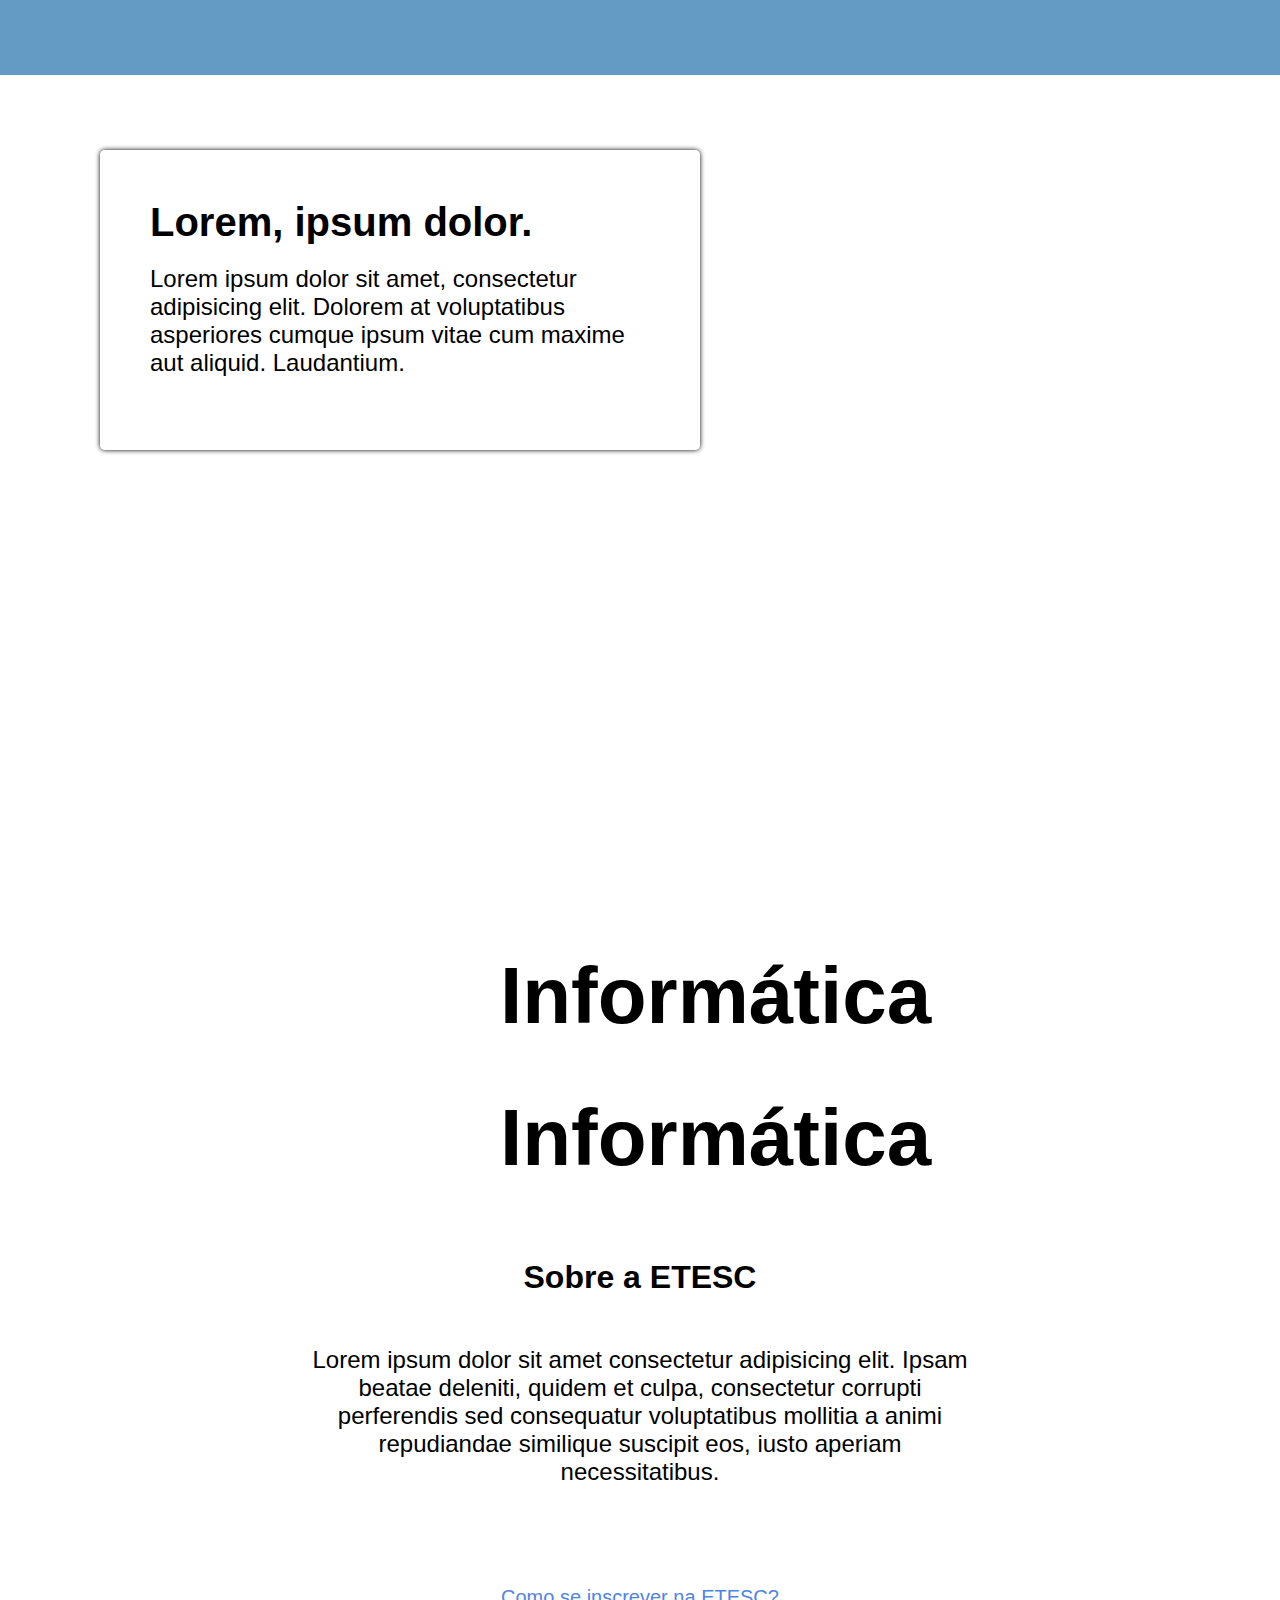
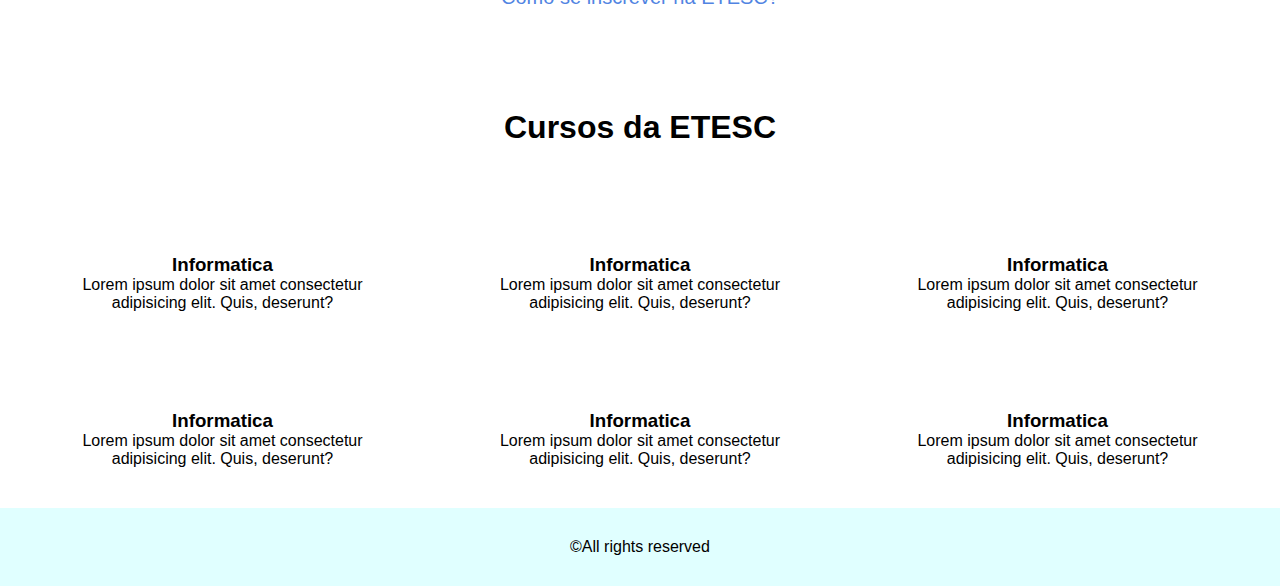
==== index.html @ 0cd261a2 "projeto iniciado" ====
<!DOCTYPE html>
<html lang="en">
<head>
    <meta charset="UTF-8">
    <meta http-equiv="X-UA-Compatible" content="IE=edge">
    <meta name="viewport" content="width=device-width, initial-scale=1.0">
    <title>Egressos da ETESC</title>

    <link rel="stylesheet" href="css/index.css">
    <script src="script/index.js" defer></script>
</head>
<body>

    <header class="header-class">

        <!-- <img src="img/pngFAETEC.png" alt=""> -->

    </header>

    <main>
        <div class="home-section-bg"></div>
        <section class="home-section">
            <div class="home-text">
                <h1>Lorem, ipsum dolor.</h1>
                <p>Lorem ipsum dolor sit amet, consectetur adipisicing elit. Dolorem at voluptatibus asperiores cumque ipsum vitae cum maxime aut aliquid. Laudantium.</p>
            </div>
        </section>
        
        <section class="ex-alunos-section">

            <div class="exalunos-card">
                <img src="https://icons-for-free.com/download-icon-user+icon-1320190636314922883_512.png" alt="">
                <h3>Informática</h3>
                <div>
                    <h3>Lorem ipsum dolor sit.</h3>
                    <p>Lorem ipsum dolor sit amet consectetur adipisicing elit. Quasi, nemo doloremque corrupti fuga eum suscipit.</p>
                </div>
            </div>

            <div class="exalunos-card">
                <img src="https://icons-for-free.com/download-icon-user+icon-1320190636314922883_512.png" alt="">
                <h3>Informática</h3>
                <div>
                    <h3>Lorem ipsum dolor sit.</h3>
                    <p>Lorem ipsum dolor sit amet consectetur adipisicing elit. Quasi, nemo doloremque corrupti fuga eum suscipit.</p>
                </div>
            </div>

        </section>

        <section class="descricao-section">
            <h2>Sobre a ETESC</h2>
            <p>Lorem ipsum dolor sit amet consectetur adipisicing elit. Ipsam beatae deleniti, quidem et culpa, consectetur corrupti perferendis sed consequatur voluptatibus mollitia a animi repudiandae similique suscipit eos, iusto aperiam necessitatibus.</p>

            <div>
                <a href="" class="descricao-links">Como se inscrever na ETESC?</a>
                <a href="" class="descricao-links"></a>
                <a href="" class="descricao-links"></a>
            </div>

        </section>
        
        <section class="cursos-section">
            <h2>Cursos da ETESC</h2>
            <div class="container">
                <div class="card">
                    <img src="https://cdn-icons-png.flaticon.com/512/1006/1006771.png" alt="">
                    <h3>Informatica</h3>
                    <p>Lorem ipsum dolor sit amet consectetur adipisicing elit. Quis, deserunt?</p>
                </div>
                <div class="card">
                    <img src="https://cdn-icons-png.flaticon.com/512/1006/1006771.png" alt="">
                    <h3>Informatica</h3>
                    <p>Lorem ipsum dolor sit amet consectetur adipisicing elit. Quis, deserunt?</p>
                </div>
                <div class="card">
                    <img src="https://cdn-icons-png.flaticon.com/512/1006/1006771.png" alt="">
                    <h3>Informatica</h3>
                    <p>Lorem ipsum dolor sit amet consectetur adipisicing elit. Quis, deserunt?</p>
                </div>
                <div class="card">
                    <img src="https://cdn-icons-png.flaticon.com/512/1006/1006771.png" alt="">
                    <h3>Informatica</h3>
                    <p>Lorem ipsum dolor sit amet consectetur adipisicing elit. Quis, deserunt?</p>
                </div>
                <div class="card">
                    <img src="https://cdn-icons-png.flaticon.com/512/1006/1006771.png" alt="">
                    <h3>Informatica</h3>
                    <p>Lorem ipsum dolor sit amet consectetur adipisicing elit. Quis, deserunt?</p>
                </div>
                <div class="card">
                    <img src="https://cdn-icons-png.flaticon.com/512/1006/1006771.png" alt="">
                    <h3>Informatica</h3>
                    <p>Lorem ipsum dolor sit amet consectetur adipisicing elit. Quis, deserunt?</p>
                </div>
            </div>    
        </section>

    </main>

    <footer class="footer-class">
        <p>&copy;All rights reserved</p>
    </footer>

    
</body>
</html>
---- css/index.css ----
/* ===========
 Global styles
 =============*/

* {
    margin: 0;
    padding: 0;
    box-sizing: border-box;
    font-family: sans-serif;
}

::after,
::before {
    box-sizing: border-box;
}


/* ===========
 header styles
 =============*/

.header-class {
    position: absolute;
    top: 0;
    left: 0;
    width: 100%;
    min-height: 75px;
    backdrop-filter: blur(5px);
    background: #186ba7ad;
    text-align: center;
    z-index: 1;
}

.header-class img {
    width: 250px;
    margin: 5px 0;
}

/* ===========
 Home section styles
 =============*/

 .home-section {
    width: 100%;
    height: 100vh;
    /* background: #444; */
    position: relative;
}
.home-section-bg {
    width: 100%;
    height: 100vh;
    /* background: #444; */

    background-image: url(https://images.pexels.com/photos/7944124/pexels-photo-7944124.jpeg?auto=compress&cs=tinysrgb&w=1260&h=750&dpr=1);

    background-repeat: no-repeat;
    background-position: center;
    background-size: cover;

    filter: blur(10px);
    position: absolute;

}

.home-text {
    /* display: none; */
    background: rgba(255, 255, 255, 0.801);
    position: absolute;
    top: 150px;
    left: 100px;   

    padding: 50px;

    border-radius: 5px;
    height: 300px;
    max-width: 600px;

    box-shadow: 0 0 5px black;
    z-index: 2;

}
.home-text h1 {
    font-size: 2.5em;
    margin-bottom: 20px;
}
.home-text p {
    font-size: 1.5em;
}



/* ===========
 EX alunos styles
 =============*/

 .ex-alunos-section {
    width: 100%;
    background: #fff;
}

.exalunos-card {
    margin: 50px 200px;
    display: flex;
    align-items: center;
}
.exalunos-card > img {
    width: 200px;
}
.exalunos-card > h3 {
    font-size: 5em;
    margin-left: 100px;
}   

.exalunos-card > div {
    display:none;
}

.exalunos-card:hover > h3 {
    display: none;
}
.exalunos-card:hover > div {
    display: block;
}


/* ===========
 descricao styles
 =============*/

.descricao-section {
    width: 100%;
    /* height: 100vh; */
    /* background: ; */
    text-align: center;
}

.descricao-section > h2 {
    margin: 75px 0 50px 0;
    font-size: 2em;
}
.descricao-section > p {
    font-size: 1.5em;
    margin: 0 300px;
}

.descricao-section div {
    margin-top: 100px;
}
.descricao-section div a {
    font-size: 20px;
    
    text-decoration: none;
    color: rgb(81, 132, 226);
}


/* ===========
 Cursos styles
 =============*/


/* .cursos-section {
    background: #87f1ff8a;
} */
.cursos-section > h2 {
    text-align: center;
    margin: 50px 0 0 0;
    padding: 50px 0;
    font-size: 2em;
}

.container {
    display: flex;
    justify-content: space-evenly;
    align-items: center;
    text-align: center;

    flex-wrap: wrap;

}

.container img {
    width: 150px;
}

.card {
    margin: 20px;
    padding: 20px;
    /* background: rgba(17, 17, 17, 0.103); */
    width: 350px;

    border-radius: 10px;

    transition: box-shadow 300ms ease;
}

.card:hover {
    box-shadow: 0 0 10px black;
}

/* ===========
 Footer styles
 =============*/

 .footer-class {
     background: lightcyan;
 }

 .footer-class p {
     text-align: center;
     padding: 30px 0;
 }
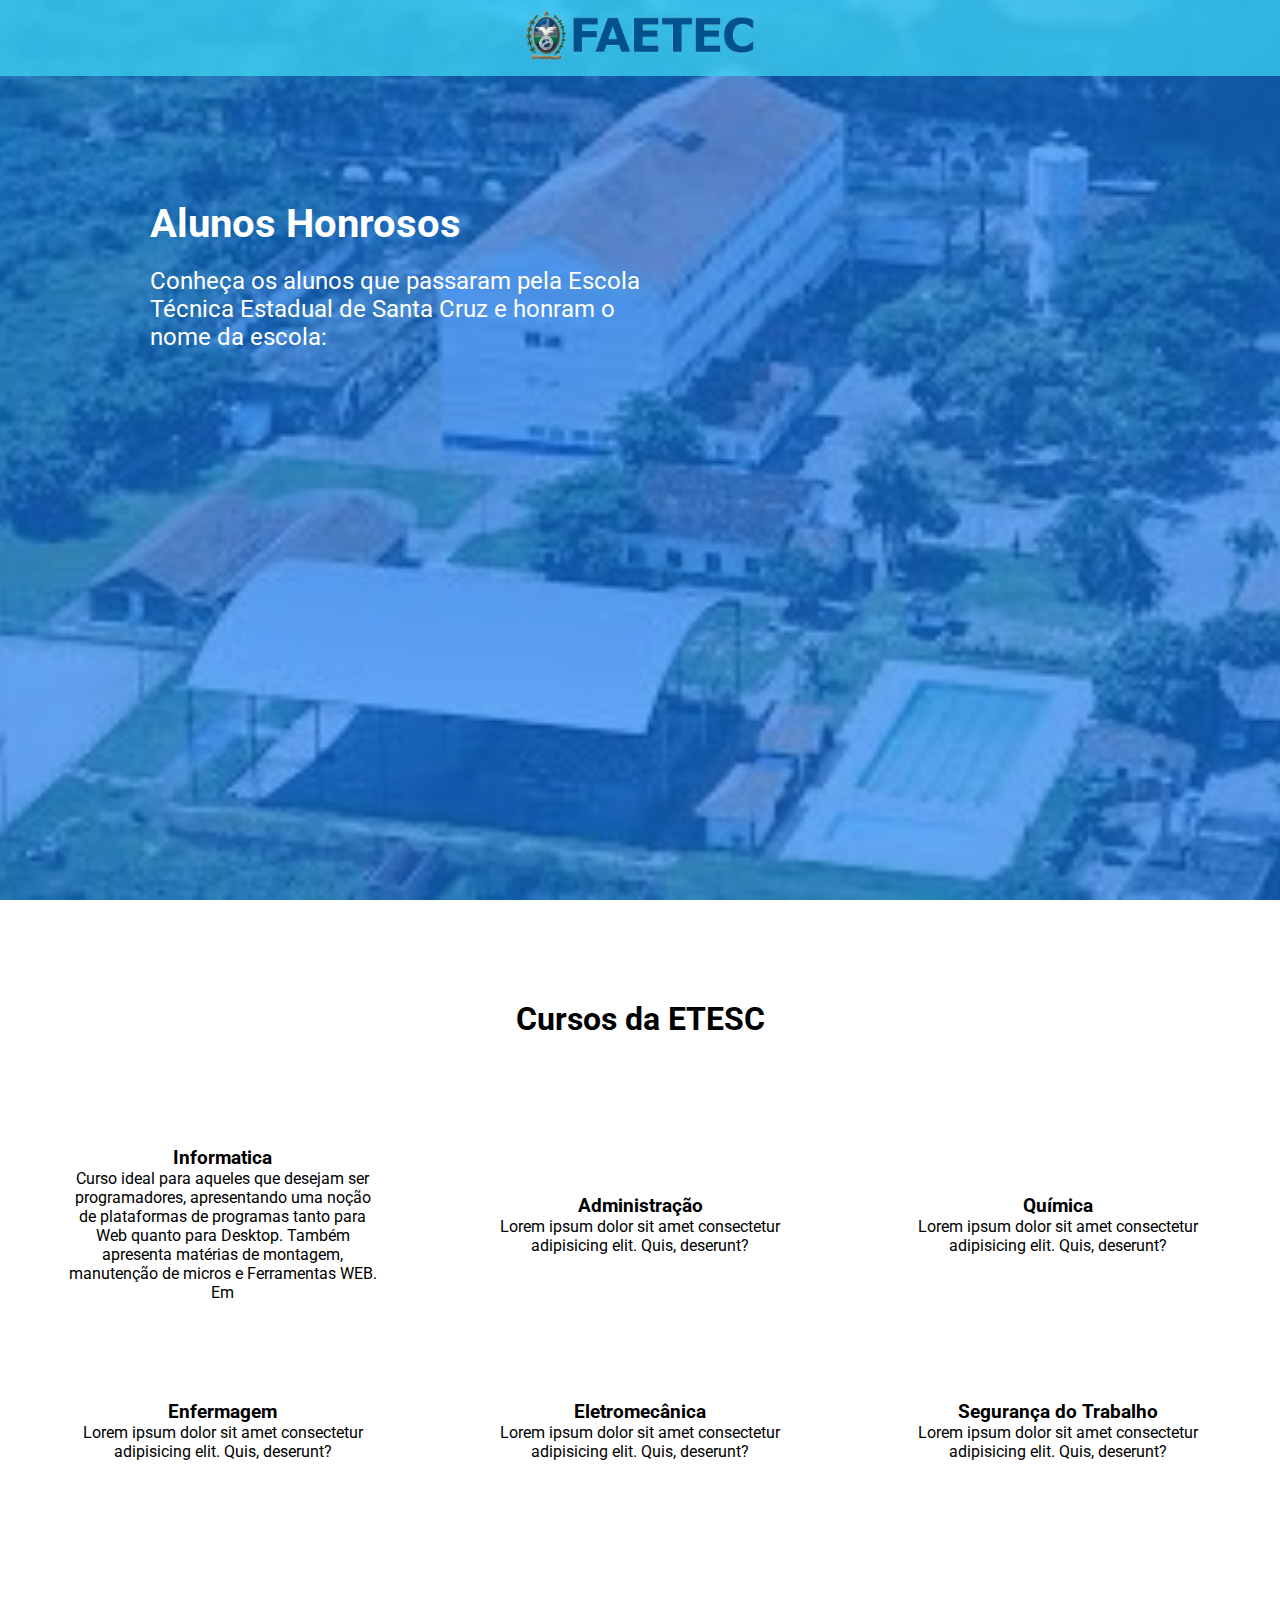
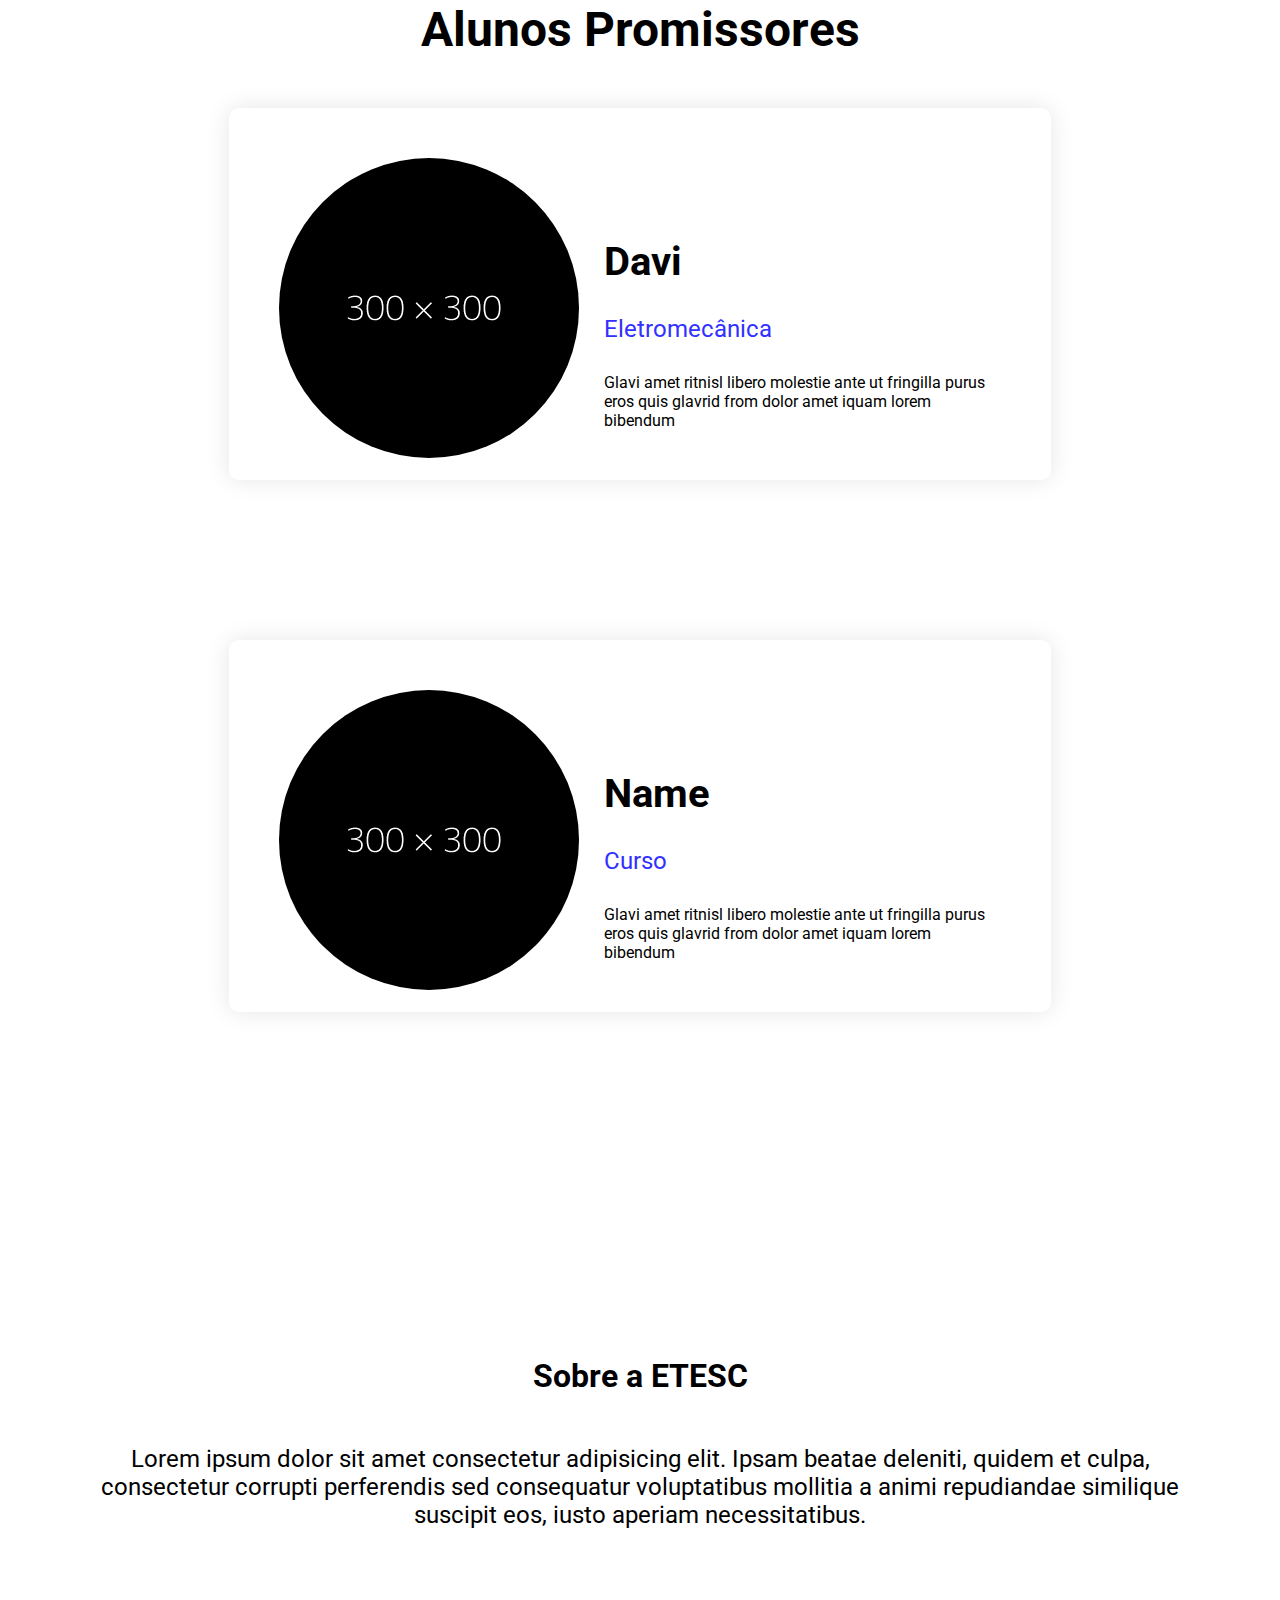
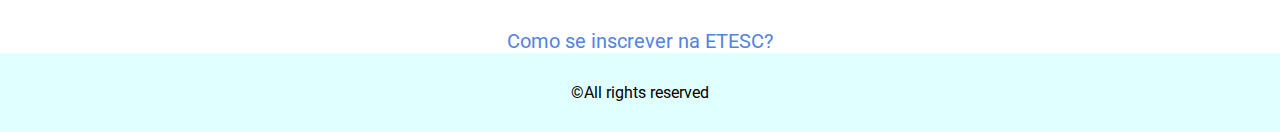
==== commit c6b7660b: "v0.1.0" ====
--- a/index.html
+++ b/index.html
@@ -8,42 +8,91 @@
 
     <link rel="stylesheet" href="css/index.css">
     <script src="script/index.js" defer></script>
+
+    <!-- Google Fonts -->
+    <link rel="preconnect" href="https://fonts.googleapis.com">
+    <link rel="preconnect" href="https://fonts.gstatic.com" crossorigin>
+    <link href="https://fonts.googleapis.com/css2?family=Roboto:ital,wght@0,400;0,700;1,500&display=swap" rel="stylesheet">
 </head>
 <body>
 
     <header class="header-class">
 
-        <!-- <img src="img/pngFAETEC.png" alt=""> -->
+        <img src="img/pngFAETEC.png" alt="">
 
     </header>
 
     <main>
+
         <div class="home-section-bg"></div>
         <section class="home-section">
             <div class="home-text">
-                <h1>Lorem, ipsum dolor.</h1>
-                <p>Lorem ipsum dolor sit amet, consectetur adipisicing elit. Dolorem at voluptatibus asperiores cumque ipsum vitae cum maxime aut aliquid. Laudantium.</p>
+                <h1>Alunos Honrosos</h1>
+                <p>Conheça os alunos que passaram pela Escola Técnica Estadual de Santa Cruz e honram o nome da escola:</p>
             </div>
+        </section>
+
+        <section class="cursos-section">
+            <h2>Cursos da ETESC</h2>
+            <div class="container">
+                <div class="card">
+                    <img src="https://cdn-icons-png.flaticon.com/512/1006/1006771.png" alt="">
+                    <h3>Informatica</h3>
+                    <p>Curso ideal para aqueles que desejam ser programadores, apresentando uma noção de plataformas de programas tanto para Web quanto para Desktop. Também apresenta matérias de montagem, manutenção de micros e Ferramentas WEB. Em </p>
+                </div>
+                <div class="card">
+                    <img src="https://cdn-icons-png.flaticon.com/512/1006/1006771.png" alt="">
+                    <h3>Administração</h3>
+                    <p>Lorem ipsum dolor sit amet consectetur adipisicing elit. Quis, deserunt?</p>
+                </div>
+                <div class="card">
+                    <img src="https://cdn-icons-png.flaticon.com/512/1006/1006771.png" alt="">
+                    <h3>Química</h3>
+                    <p>Lorem ipsum dolor sit amet consectetur adipisicing elit. Quis, deserunt?</p>
+                </div>
+                <div class="card">
+                    <img src="https://cdn-icons-png.flaticon.com/512/1006/1006771.png" alt="">
+                    <h3>Enfermagem</h3>
+                    <p>Lorem ipsum dolor sit amet consectetur adipisicing elit. Quis, deserunt?</p>
+                </div>
+                <div class="card">
+                    <img src="https://cdn-icons-png.flaticon.com/512/1006/1006771.png" alt="">
+                    <h3>Eletromecânica</h3>
+                    <p>Lorem ipsum dolor sit amet consectetur adipisicing elit. Quis, deserunt?</p>
+                </div>
+                <div class="card">
+                    <img src="https://cdn-icons-png.flaticon.com/512/1006/1006771.png" alt="">
+                    <h3>Segurança do Trabalho</h3>
+                    <p>Lorem ipsum dolor sit amet consectetur adipisicing elit. Quis, deserunt?</p>
+                </div>
+            </div>    
         </section>
         
         <section class="ex-alunos-section">
+            <h2>Alunos Promissores</h2>
 
-            <div class="exalunos-card">
-                <img src="https://icons-for-free.com/download-icon-user+icon-1320190636314922883_512.png" alt="">
-                <h3>Informática</h3>
-                <div>
-                    <h3>Lorem ipsum dolor sit.</h3>
-                    <p>Lorem ipsum dolor sit amet consectetur adipisicing elit. Quasi, nemo doloremque corrupti fuga eum suscipit.</p>
+            <div class="exalunos-grid">
+                
+                <div class="exalunos-flex">
+                    <div class="exalunos-card">
+                        <div class="img-div"></div>
+                    
+                        <h2>Davi</h2>
+                        <p class="curso-p">Eletromecânica</p>
+                        <p>Glavi amet ritnisl libero molestie ante ut fringilla purus eros quis glavrid from dolor amet iquam lorem bibendum</p>
+                    </div>
                 </div>
-            </div>
 
-            <div class="exalunos-card">
-                <img src="https://icons-for-free.com/download-icon-user+icon-1320190636314922883_512.png" alt="">
-                <h3>Informática</h3>
-                <div>
-                    <h3>Lorem ipsum dolor sit.</h3>
-                    <p>Lorem ipsum dolor sit amet consectetur adipisicing elit. Quasi, nemo doloremque corrupti fuga eum suscipit.</p>
+                <div class="exalunos-flex">
+                    <div class="exalunos-card">
+                        <div class="img-div"></div>
+                    
+                        <h2>Name</h2>
+                        <p class="curso-p">Curso</p>
+                        <p>Glavi amet ritnisl libero molestie ante ut fringilla purus eros quis glavrid from dolor amet iquam lorem bibendum</p>
+                    </div>
                 </div>
+
             </div>
 
         </section>
@@ -60,41 +109,7 @@
 
         </section>
         
-        <section class="cursos-section">
-            <h2>Cursos da ETESC</h2>
-            <div class="container">
-                <div class="card">
-                    <img src="https://cdn-icons-png.flaticon.com/512/1006/1006771.png" alt="">
-                    <h3>Informatica</h3>
-                    <p>Lorem ipsum dolor sit amet consectetur adipisicing elit. Quis, deserunt?</p>
-                </div>
-                <div class="card">
-                    <img src="https://cdn-icons-png.flaticon.com/512/1006/1006771.png" alt="">
-                    <h3>Informatica</h3>
-                    <p>Lorem ipsum dolor sit amet consectetur adipisicing elit. Quis, deserunt?</p>
-                </div>
-                <div class="card">
-                    <img src="https://cdn-icons-png.flaticon.com/512/1006/1006771.png" alt="">
-                    <h3>Informatica</h3>
-                    <p>Lorem ipsum dolor sit amet consectetur adipisicing elit. Quis, deserunt?</p>
-                </div>
-                <div class="card">
-                    <img src="https://cdn-icons-png.flaticon.com/512/1006/1006771.png" alt="">
-                    <h3>Informatica</h3>
-                    <p>Lorem ipsum dolor sit amet consectetur adipisicing elit. Quis, deserunt?</p>
-                </div>
-                <div class="card">
-                    <img src="https://cdn-icons-png.flaticon.com/512/1006/1006771.png" alt="">
-                    <h3>Informatica</h3>
-                    <p>Lorem ipsum dolor sit amet consectetur adipisicing elit. Quis, deserunt?</p>
-                </div>
-                <div class="card">
-                    <img src="https://cdn-icons-png.flaticon.com/512/1006/1006771.png" alt="">
-                    <h3>Informatica</h3>
-                    <p>Lorem ipsum dolor sit amet consectetur adipisicing elit. Quis, deserunt?</p>
-                </div>
-            </div>    
-        </section>
+        
 
     </main>
 
--- a/css/index.css
+++ b/css/index.css
@@ -8,7 +8,8 @@
     margin: 0;
     padding: 0;
     box-sizing: border-box;
-    font-family: sans-serif;
+    /*font-family: sans-serif;*/
+    font-family: 'Roboto', sans-serif;
 }
 
 ::after,
@@ -28,7 +29,7 @@
     width: 100%;
     min-height: 75px;
     backdrop-filter: blur(5px);
-    background: #186ba7ad;
+    background: #41e0FAad;
     text-align: center;
     z-index: 1;
 }
@@ -42,7 +43,7 @@
  Home section styles
  =============*/
 
- .home-section {
+.home-section {
     width: 100%;
     height: 100vh;
     /* background: #444; */
@@ -53,20 +54,20 @@
     height: 100vh;
     /* background: #444; */
 
-    background-image: url(https://images.pexels.com/photos/7944124/pexels-photo-7944124.jpeg?auto=compress&cs=tinysrgb&w=1260&h=750&dpr=1);
-
+    background: linear-gradient(#117af1a7, #117af1a7),  url([data-uri]);
     background-repeat: no-repeat;
     background-position: center;
     background-size: cover;
 
-    filter: blur(10px);
+    /*filter: blur(5px);*/
     position: absolute;
 
 }
 
 .home-text {
     /* display: none; */
-    background: rgba(255, 255, 255, 0.801);
+    /*background: rgba(255, 255, 255, 0.21);*/
+    color: #fff;
     position: absolute;
     top: 150px;
     left: 100px;   
@@ -74,15 +75,15 @@
     padding: 50px;
 
     border-radius: 5px;
-    height: 300px;
+    min-height: 300px;
     max-width: 600px;
 
-    box-shadow: 0 0 5px black;
+    /*box-shadow: 0 0 5px rgba(0, 0, 0, .2);*/
     z-index: 2;
 
 }
 .home-text h1 {
-    font-size: 2.5em;
+    font-size: clamp(1.5em, 5vw, 2.5em);
     margin-bottom: 20px;
 }
 .home-text p {
@@ -91,39 +92,91 @@
 
 
 
+
 /* ===========
  EX alunos styles
  =============*/
 
- .ex-alunos-section {
+
+.ex-alunos-section {
     width: 100%;
     background: #fff;
+    padding: 50px 75px;
+
+}
+
+.ex-alunos-section div {
+    /*display: block;*/
+}
+
+.ex-alunos-section > h2 {
+    text-align: center;
+
+}
+
+.ex-alunos-section > h2 {
+    margin: 50px 0;
+    font-size: clamp(2em, 5vw, 3em);
+}
+
+.exalunos-grid {
+    display: grid;
+    /*width: 822px;*/
+    max-width: 822px;
+    /*min-height: 1198px;*/
+    grid-template-columns: repeat(1, 100%);
+    grid-template-rows: repeat(3, auto);
+    grid-gap: 10px;
+    margin: 30px auto 60px;
+}
+
+
+.exalunos-flex {
+    display: flex;
+    position: relative;
+
 }
 
 .exalunos-card {
-    margin: 50px 200px;
-    display: flex;
-    align-items: center;
-}
-.exalunos-card > img {
-    width: 200px;
-}
-.exalunos-card > h3 {
-    font-size: 5em;
-    margin-left: 100px;
-}   
-
-.exalunos-card > div {
-    display:none;
-}
-
-.exalunos-card:hover > h3 {
-    display: none;
-}
-.exalunos-card:hover > div {
+    flex: 1;
+    box-shadow: 0 0 25px rgba(0,0,0, .1);
+    /*max-width: 100%;*/
+    padding: 50px;
+    position: relative;
+    margin-bottom: 150px;
+    border-radius: 10px;
+    /*display: flex;*/
+}
+.exalunos-card h2 {
+    font-size: 2.5em;
+    margin: -220px 0 0 45%;
+}
+.exalunos-card p {
+    margin: 0 0 0 45%;
+    padding-top: 30px;
+}
+.curso-p {
+    color: #3231ff;
+    font-size: 1.5em;
+}
+
+
+.img-div {
+    width: 300px;
+    height: 300px;
+    border-radius: 50%;
+    background-image: url("../img/fff.png");
+    background-position: 50% 50%;
+    position: relative;
+    margin: 0 auto 0 0;
+
+    border-width: 0;
+    object-fit: cover;
     display: block;
-}
-
+    vertical-align: middle;
+    background-size: cover;
+    background-repeat: no-repeat;
+}
 
 /* ===========
  descricao styles
@@ -142,7 +195,8 @@
 }
 .descricao-section > p {
     font-size: 1.5em;
-    margin: 0 300px;
+    /*min-width: 100%;*/
+    margin: 0 100px;
 }
 
 .descricao-section div {
@@ -161,9 +215,10 @@
  =============*/
 
 
-/* .cursos-section {
-    background: #87f1ff8a;
-} */
+ .cursos-section {
+/*  background: #87f1ff8a;*/
+
+} 
 .cursos-section > h2 {
     text-align: center;
     margin: 50px 0 0 0;
@@ -172,13 +227,16 @@
 }
 
 .container {
+    text-align: center;
     display: flex;
     justify-content: space-evenly;
     align-items: center;
-    text-align: center;
 
     flex-wrap: wrap;
 
+/*    margin: 0 auto;
+    display: grid;
+    grid-template-columns: repeat(auto-fit, 400px);*/
 }
 
 .container img {
@@ -190,6 +248,9 @@
     padding: 20px;
     /* background: rgba(17, 17, 17, 0.103); */
     width: 350px;
+    /*min-height: 400px;*/
+
+    /*align-items: stretch;*/
 
     border-radius: 10px;
 
@@ -211,4 +272,45 @@
  .footer-class p {
      text-align: center;
      padding: 30px 0;
- }+ }
+
+ /* ===========
+ Media querys
+ =============*/
+
+ @media (max-width:  927px) {
+    .home-text {
+        width: 100%;
+        left: 50%;    
+        transform: translateX(-50%);
+    }
+
+    .ex-alunos-section {
+        width: 100%;
+        background: #fff;
+        padding: 50px 5px;
+
+    }
+
+    .exalunos-card {
+        text-align: center;
+        padding: 25px 5px;
+
+
+    }
+    .img-div {
+        max-width: 100%;
+        margin: 0 auto;
+    }
+    .exalunos-card h2 {
+        margin: 20px 0 0 0;
+    }
+    .exalunos-card p {
+        margin: 0;
+    }    
+
+
+    .descricao-section > p {
+        margin: 0 10px;
+    }
+}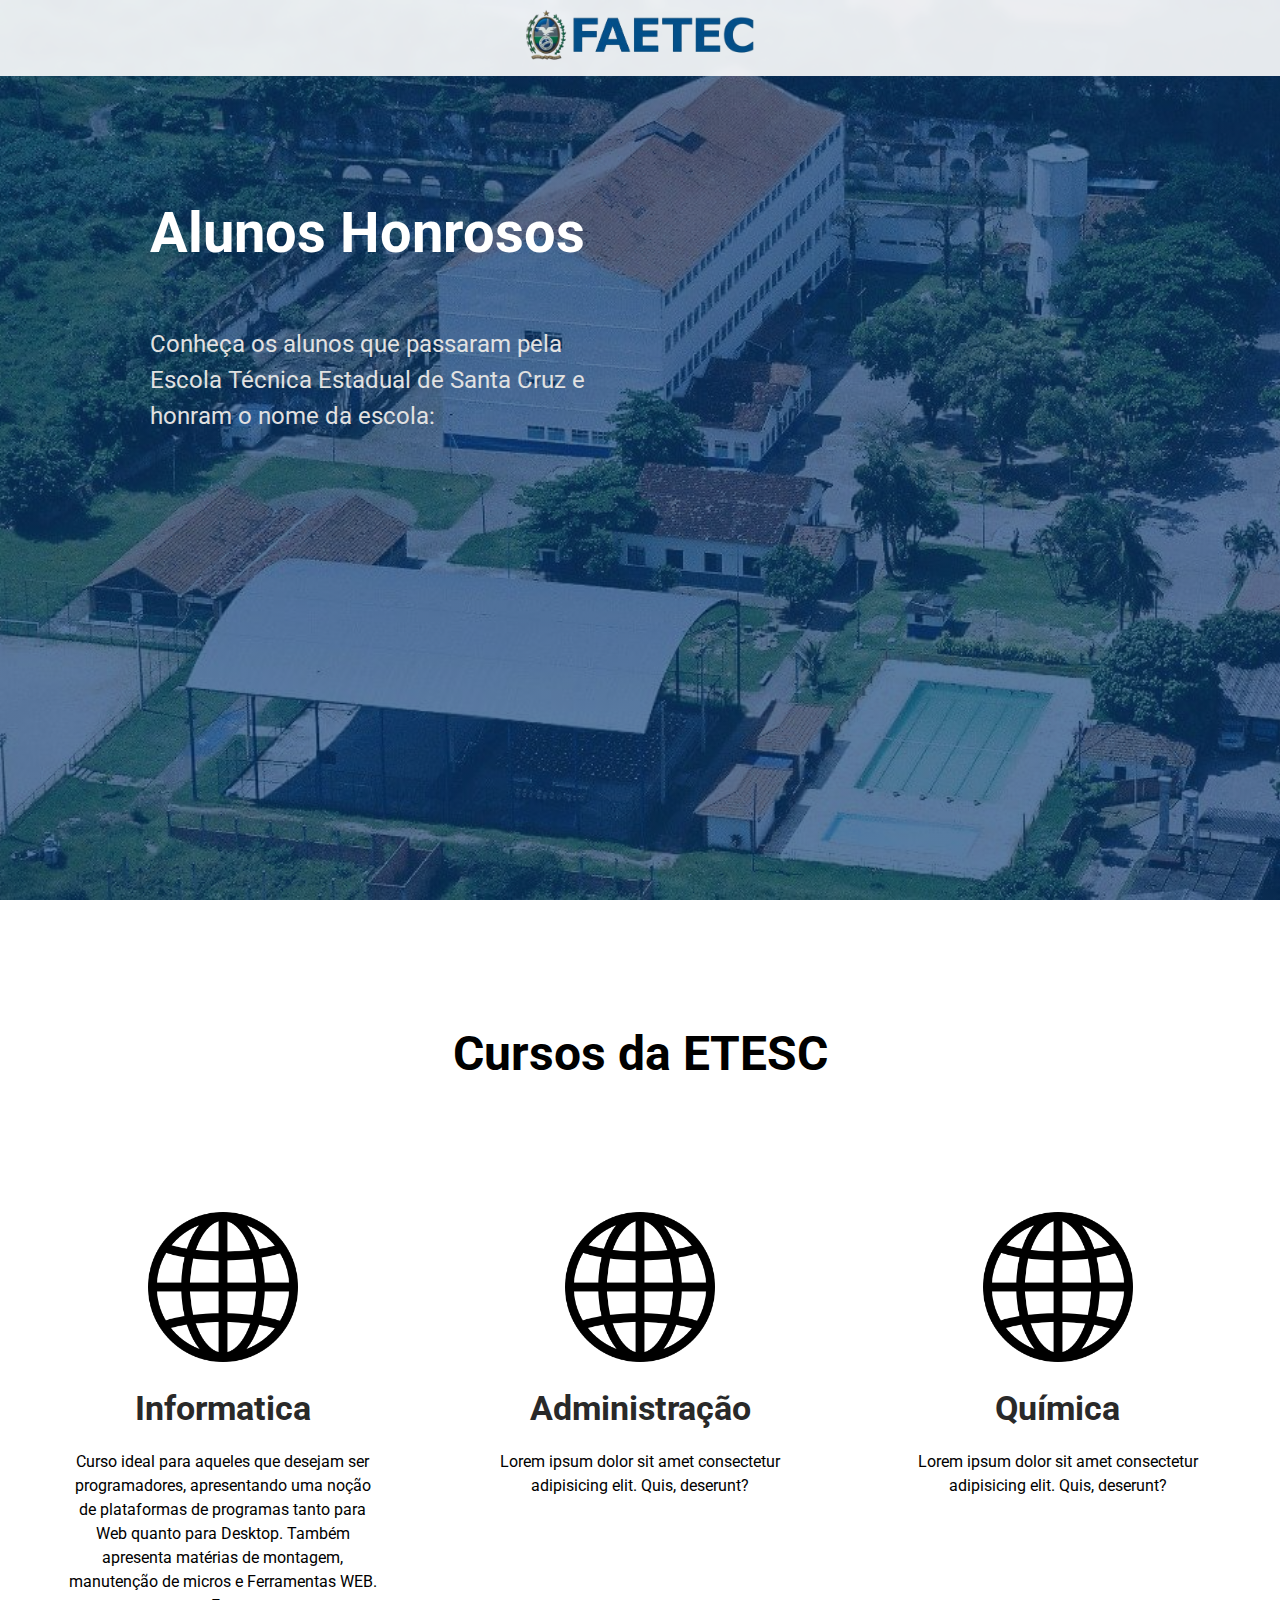
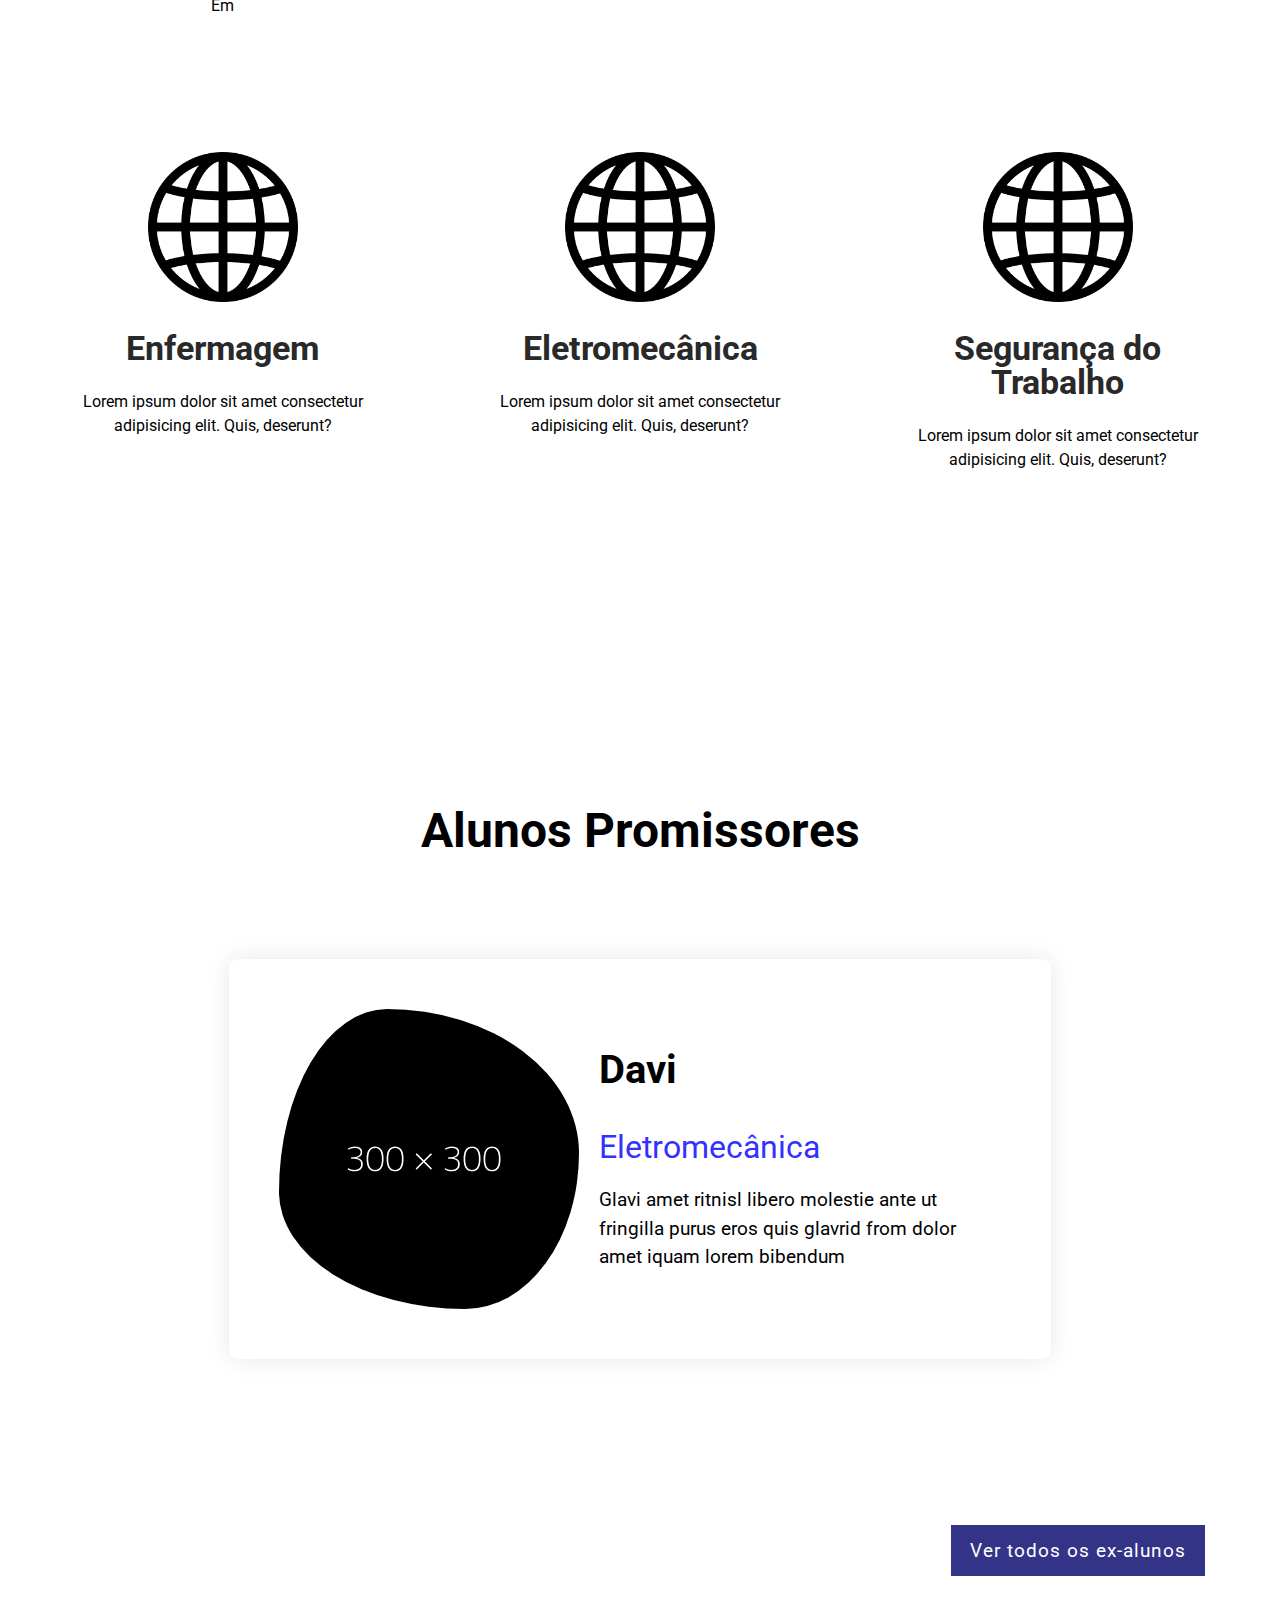
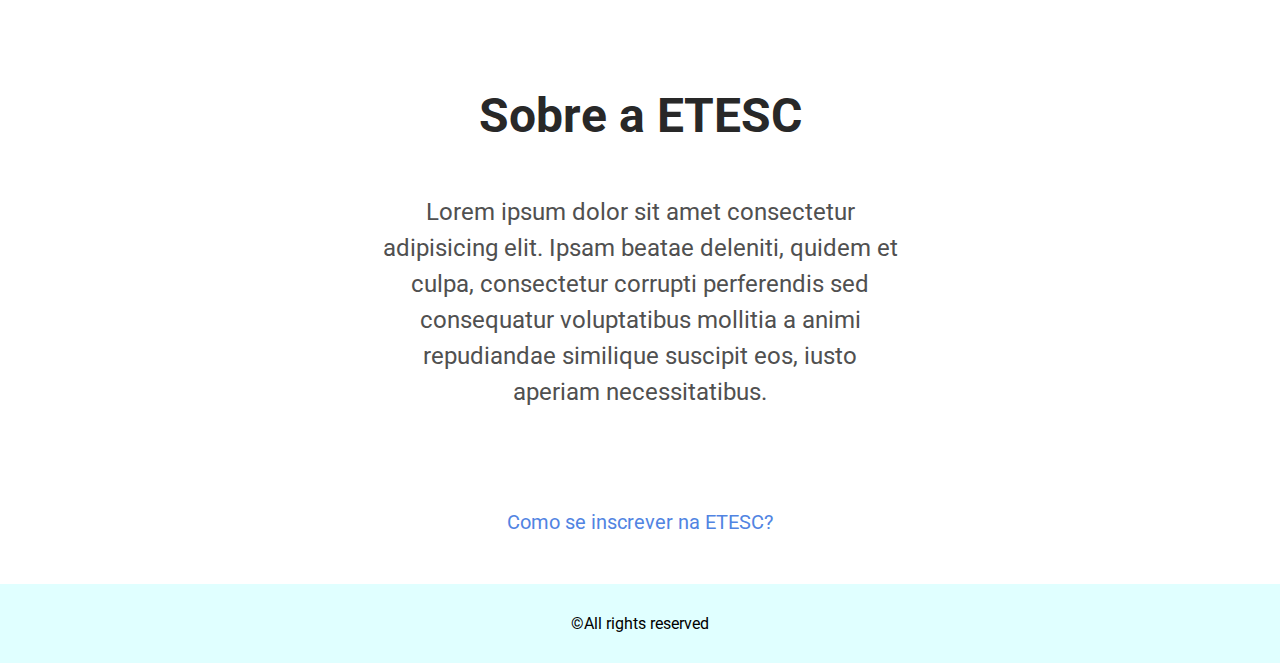
==== commit 7e78f63d: "style and layout changes" ====
--- a/index.html
+++ b/index.html
@@ -36,32 +36,32 @@
             <h2>Cursos da ETESC</h2>
             <div class="container">
                 <div class="card">
-                    <img src="https://cdn-icons-png.flaticon.com/512/1006/1006771.png" alt="">
+                    <img src="img/ggg.png" alt="">
                     <h3>Informatica</h3>
                     <p>Curso ideal para aqueles que desejam ser programadores, apresentando uma noção de plataformas de programas tanto para Web quanto para Desktop. Também apresenta matérias de montagem, manutenção de micros e Ferramentas WEB. Em </p>
                 </div>
                 <div class="card">
-                    <img src="https://cdn-icons-png.flaticon.com/512/1006/1006771.png" alt="">
+                    <img src="img/ggg.png" alt="">
                     <h3>Administração</h3>
                     <p>Lorem ipsum dolor sit amet consectetur adipisicing elit. Quis, deserunt?</p>
                 </div>
                 <div class="card">
-                    <img src="https://cdn-icons-png.flaticon.com/512/1006/1006771.png" alt="">
+                    <img src="img/ggg.png" alt="">
                     <h3>Química</h3>
                     <p>Lorem ipsum dolor sit amet consectetur adipisicing elit. Quis, deserunt?</p>
                 </div>
                 <div class="card">
-                    <img src="https://cdn-icons-png.flaticon.com/512/1006/1006771.png" alt="">
+                    <img src="img/ggg.png" alt="">
                     <h3>Enfermagem</h3>
                     <p>Lorem ipsum dolor sit amet consectetur adipisicing elit. Quis, deserunt?</p>
                 </div>
                 <div class="card">
-                    <img src="https://cdn-icons-png.flaticon.com/512/1006/1006771.png" alt="">
+                    <img src="img/ggg.png" alt="">
                     <h3>Eletromecânica</h3>
                     <p>Lorem ipsum dolor sit amet consectetur adipisicing elit. Quis, deserunt?</p>
                 </div>
                 <div class="card">
-                    <img src="https://cdn-icons-png.flaticon.com/512/1006/1006771.png" alt="">
+                    <img src="img/ggg.png" alt="">
                     <h3>Segurança do Trabalho</h3>
                     <p>Lorem ipsum dolor sit amet consectetur adipisicing elit. Quis, deserunt?</p>
                 </div>
@@ -73,28 +73,21 @@
 
             <div class="exalunos-grid">
                 
-                <div class="exalunos-flex">
-                    <div class="exalunos-card">
+                <div class="exalunos-card">
+                    <div>
                         <div class="img-div"></div>
-                    
+                    </div>
+                    <div class="exalunos-descricao">
                         <h2>Davi</h2>
                         <p class="curso-p">Eletromecânica</p>
                         <p>Glavi amet ritnisl libero molestie ante ut fringilla purus eros quis glavrid from dolor amet iquam lorem bibendum</p>
                     </div>
                 </div>
-
-                <div class="exalunos-flex">
-                    <div class="exalunos-card">
-                        <div class="img-div"></div>
-                    
-                        <h2>Name</h2>
-                        <p class="curso-p">Curso</p>
-                        <p>Glavi amet ritnisl libero molestie ante ut fringilla purus eros quis glavrid from dolor amet iquam lorem bibendum</p>
-                    </div>
-                </div>
-
             </div>
 
+            <div class="exalunos-link-div">
+                <a href="egressos-da-etesc.html">Ver todos os ex-alunos</a>
+            </div>
         </section>
 
         <section class="descricao-section">
--- a/css/index.css
+++ b/css/index.css
@@ -17,6 +17,18 @@
     box-sizing: border-box;
 }
 
+::-moz-selection {
+    text-shadow: 2px 2px 0 rgba(33, 22, 222, .2);
+    color: black;
+    background: #a4f4ff;
+}
+
+::selection {
+    text-shadow: 2px 2px 0 rgba(33, 22, 222, .2);
+    color: black;
+    background: #a4f4ff;
+}
+
 
 /* ===========
  header styles
@@ -29,7 +41,9 @@
     width: 100%;
     min-height: 75px;
     backdrop-filter: blur(5px);
-    background: #41e0FAad;
+    /* background: #41e0FAad; */
+    background: #fff;
+    opacity: .9;
     text-align: center;
     z-index: 1;
 }
@@ -54,10 +68,11 @@
     height: 100vh;
     /* background: #444; */
 
-    background: linear-gradient(#117af1a7, #117af1a7),  url([data-uri]);
+    background: linear-gradient(#053871a7, #053871a7),  url(../img/home-section-bg.jpg);
     background-repeat: no-repeat;
     background-position: center;
     background-size: cover;
+    background-attachment: fixed;
 
     /*filter: blur(5px);*/
     position: absolute;
@@ -67,7 +82,7 @@
 .home-text {
     /* display: none; */
     /*background: rgba(255, 255, 255, 0.21);*/
-    color: #fff;
+    color: rgb(225, 225, 225);
     position: absolute;
     top: 150px;
     left: 100px;   
@@ -83,11 +98,14 @@
 
 }
 .home-text h1 {
-    font-size: clamp(1.5em, 5vw, 2.5em);
-    margin-bottom: 20px;
+    color: #fff;
+    font-size: clamp(3em, 5vw, 3.5em);
+    margin-bottom: 60px;
 }
 .home-text p {
+    max-width: 35ch;
     font-size: 1.5em;
+    line-height: 1.5;
 }
 
 
@@ -105,18 +123,35 @@
 
 }
 
-.ex-alunos-section div {
-    /*display: block;*/
-}
-
 .ex-alunos-section > h2 {
     text-align: center;
 
 }
 
 .ex-alunos-section > h2 {
-    margin: 50px 0;
-    font-size: clamp(2em, 5vw, 3em);
+    margin: 100px 0;
+    font-size: clamp(2.5em, 5vw, 3em);
+}
+
+.exalunos-link-div {
+    text-align: right;
+}
+.exalunos-link-div > a {
+    font-size: 1.2rem;
+    padding: .75em 1em;
+    text-decoration: none;
+
+    background: #338;
+    color: white;
+    letter-spacing: 1px;
+
+    transition: all 300ms ease;
+}
+.exalunos-link-div > a:hover,
+.exalunos-link-div > a:focus {
+    background: transparent;
+    outline: 2px solid gray;
+    color: #000;
 }
 
 .exalunos-grid {
@@ -130,52 +165,53 @@
     margin: 30px auto 60px;
 }
 
-
-.exalunos-flex {
-    display: flex;
-    position: relative;
-
-}
-
 .exalunos-card {
-    flex: 1;
+
     box-shadow: 0 0 25px rgba(0,0,0, .1);
-    /*max-width: 100%;*/
+    max-width: 100%;
     padding: 50px;
     position: relative;
-    margin-bottom: 150px;
+    margin-bottom: 100px;
     border-radius: 10px;
-    /*display: flex;*/
-}
-.exalunos-card h2 {
+    display: flex;
+    align-items: center;
+    /* justify-content: space-between; */
+}
+
+.exalunos-descricao {
+    margin-left: 20px;
+}
+.exalunos-descricao h2 {
     font-size: 2.5em;
-    margin: -220px 0 0 45%;
-}
-.exalunos-card p {
-    margin: 0 0 0 45%;
-    padding-top: 30px;
-}
-.curso-p {
+    margin-bottom: 30px;
+}
+.exalunos-descricao p {
+    margin-right: 20px;
+    max-width: 40ch;
+    
+    line-height: 1.5;
+    font-size: 1.2rem;
+}
+.exalunos-descricao .curso-p {
     color: #3231ff;
-    font-size: 1.5em;
-}
-
+    font-size: 2rem;
+    margin-bottom: 15px;
+}
 
 .img-div {
     width: 300px;
     height: 300px;
-    border-radius: 50%;
+    border-radius: 36% 64% 38% 62% / 61% 48% 52% 39%;
     background-image: url("../img/fff.png");
-    background-position: 50% 50%;
-    position: relative;
-    margin: 0 auto 0 0;
-
-    border-width: 0;
-    object-fit: cover;
-    display: block;
-    vertical-align: middle;
-    background-size: cover;
-    background-repeat: no-repeat;
+    /* background-position: 50% 50%; */
+    /* position: relative; */
+    /* margin: 0 auto 0 0; */
+
+    transition: border-radius 300ms ease;
+}
+
+.img-div:hover {
+    border-radius: 63% 37% 64% 36% / 31% 57% 43% 69%;
 }
 
 /* ===========
@@ -191,19 +227,23 @@
 
 .descricao-section > h2 {
     margin: 75px 0 50px 0;
-    font-size: 2em;
+    font-size: 3em;
+    color: rgb(40, 40, 40);
 }
 .descricao-section > p {
     font-size: 1.5em;
-    /*min-width: 100%;*/
-    margin: 0 100px;
+    max-width: 40ch;
+    margin: 0 auto;
+    line-height: 1.5;
+    color: rgb(80, 80, 80);
 }
 
 .descricao-section div {
     margin-top: 100px;
 }
-.descricao-section div a {
+.descricao-links {
     font-size: 20px;
+    margin-bottom: 330px;
     
     text-decoration: none;
     color: rgb(81, 132, 226);
@@ -215,15 +255,15 @@
  =============*/
 
 
- .cursos-section {
-/*  background: #87f1ff8a;*/
-
-} 
+ /* .cursos-section {
+ background: #87f1ff8a;
+
+}  */
 .cursos-section > h2 {
     text-align: center;
-    margin: 50px 0 0 0;
+    margin: 75px 0 40px 0;
     padding: 50px 0;
-    font-size: 2em;
+    font-size: 3em;
 }
 
 .container {
@@ -248,7 +288,7 @@
     padding: 20px;
     /* background: rgba(17, 17, 17, 0.103); */
     width: 350px;
-    /*min-height: 400px;*/
+    min-height: 500px;
 
     /*align-items: stretch;*/
 
@@ -258,7 +298,19 @@
 }
 
 .card:hover {
-    box-shadow: 0 0 10px black;
+    box-shadow: 0 0 10px rgba(0, 0, 0, 0.3);
+}
+
+.card h3 {
+    margin: 25px 0;
+    font-size: 34px;
+    line-height: 1;
+    color: rgb(41, 41, 41);
+}
+
+.card p {
+    line-height: 1.5;
+    color: #000;
 }
 
 /* ===========
@@ -267,6 +319,7 @@
 
  .footer-class {
      background: lightcyan;
+     margin-top: 50px;
  }
 
  .footer-class p {
@@ -278,36 +331,46 @@
  Media querys
  =============*/
 
- @media (max-width:  927px) {
+ @media (max-width:  775px) {
     .home-text {
         width: 100%;
         left: 50%;    
+        top: 125px;
         transform: translateX(-50%);
+        text-align: center;
+    }
+    .home-text h1 {
+        margin-bottom: 30px;
     }
 
     .ex-alunos-section {
         width: 100%;
         background: #fff;
         padding: 50px 5px;
-
+    }
+    .exalunos-link-div {
+        text-align: center;
     }
 
     .exalunos-card {
+        flex-direction: column;
         text-align: center;
         padding: 25px 5px;
 
 
     }
     .img-div {
-        max-width: 100%;
-        margin: 0 auto;
-    }
-    .exalunos-card h2 {
-        margin: 20px 0 0 0;
-    }
-    .exalunos-card p {
-        margin: 0;
-    }    
+        max-width: 300px;
+        /* margin: 0 auto; */
+    } 
+    
+    .exalunos-descricao h2 {
+        margin: 20px 0;
+    }
+    .exalunos-descricao p {
+        margin-top: 20px;
+        margin-right: 0;
+    }
 
 
     .descricao-section > p {
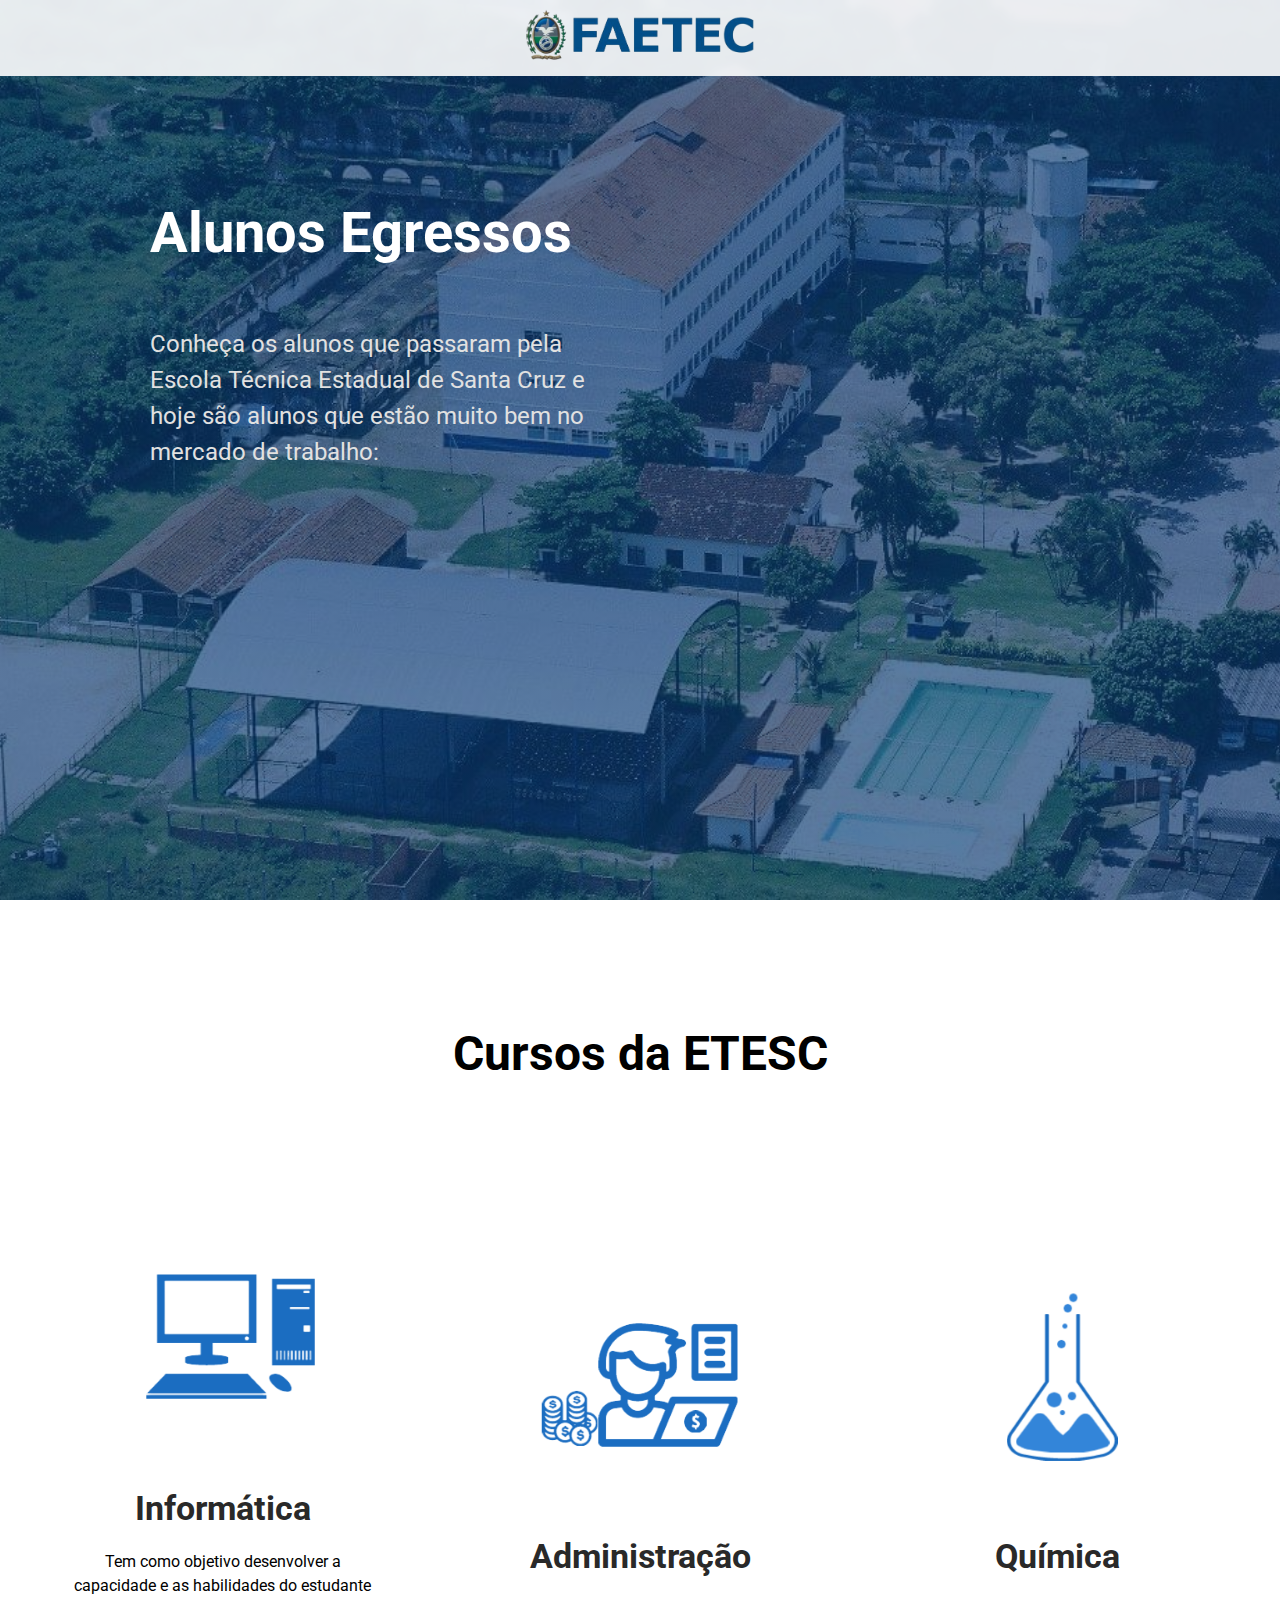
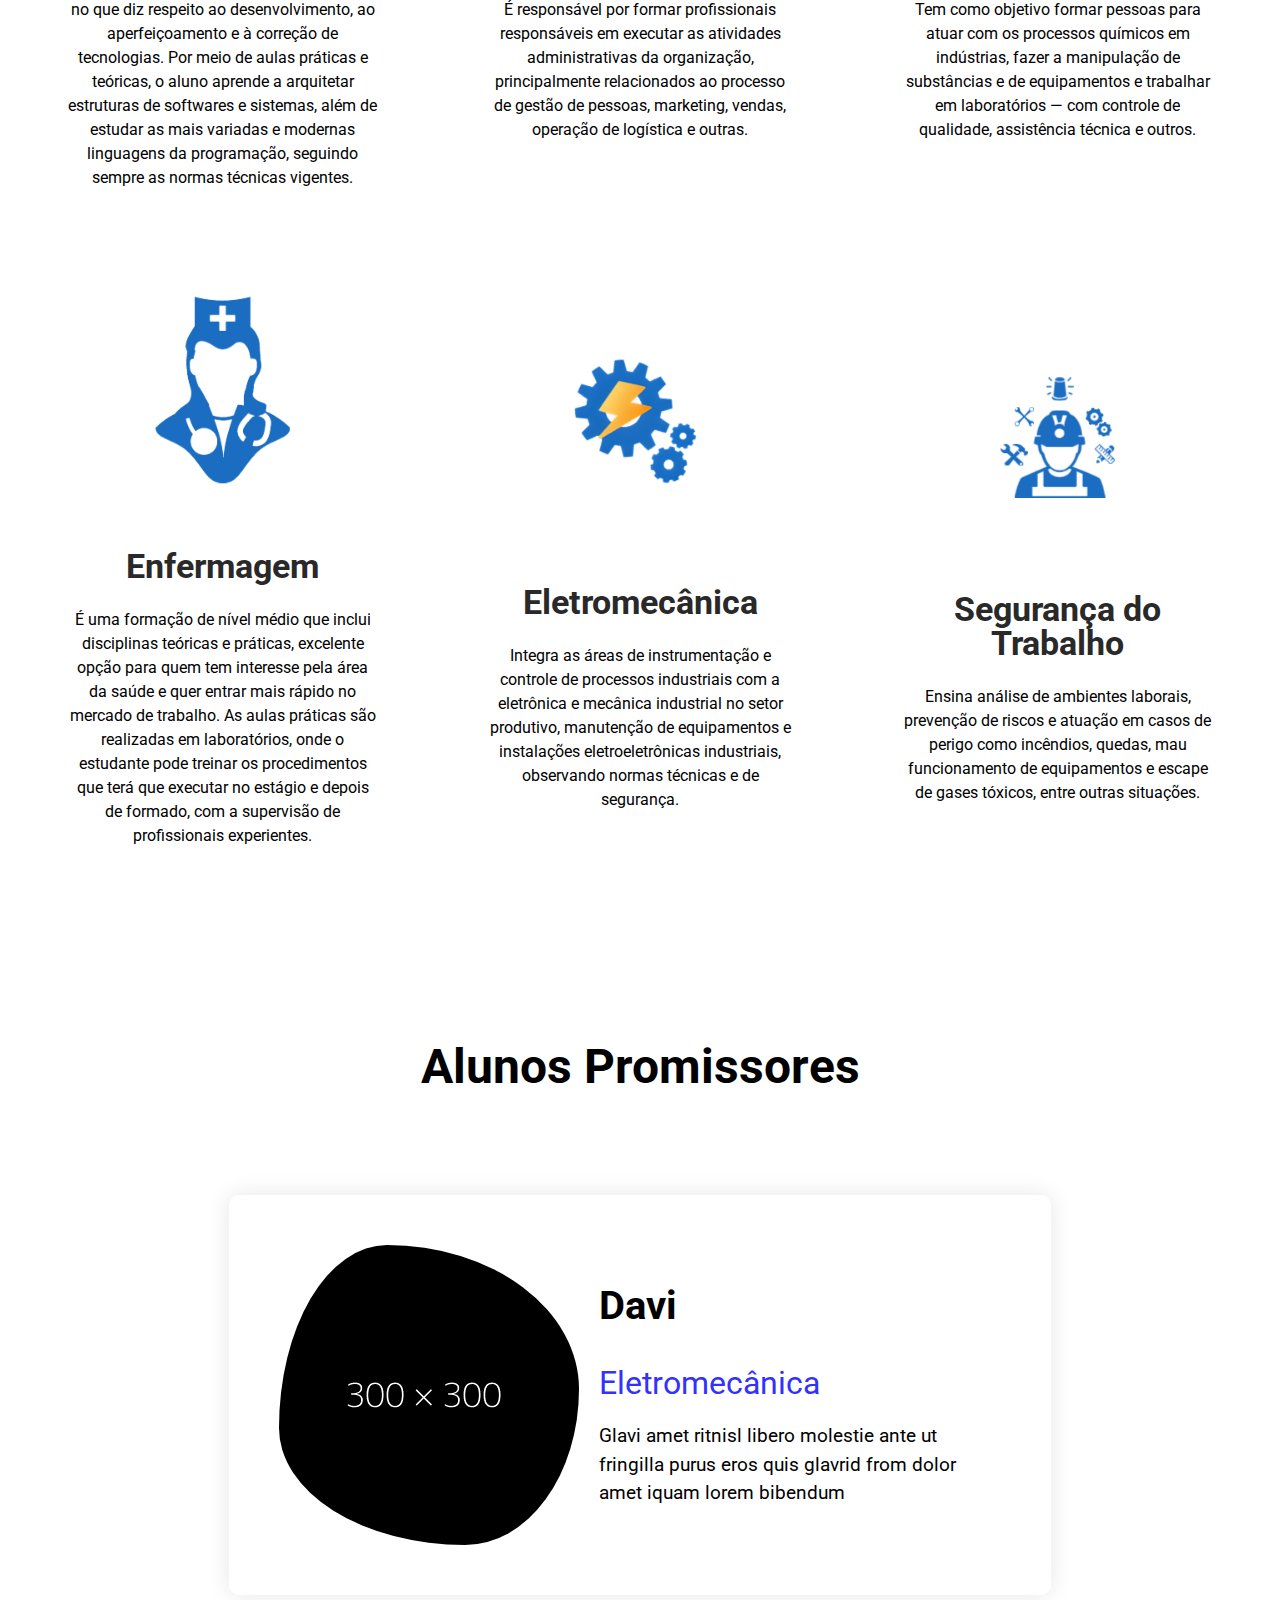
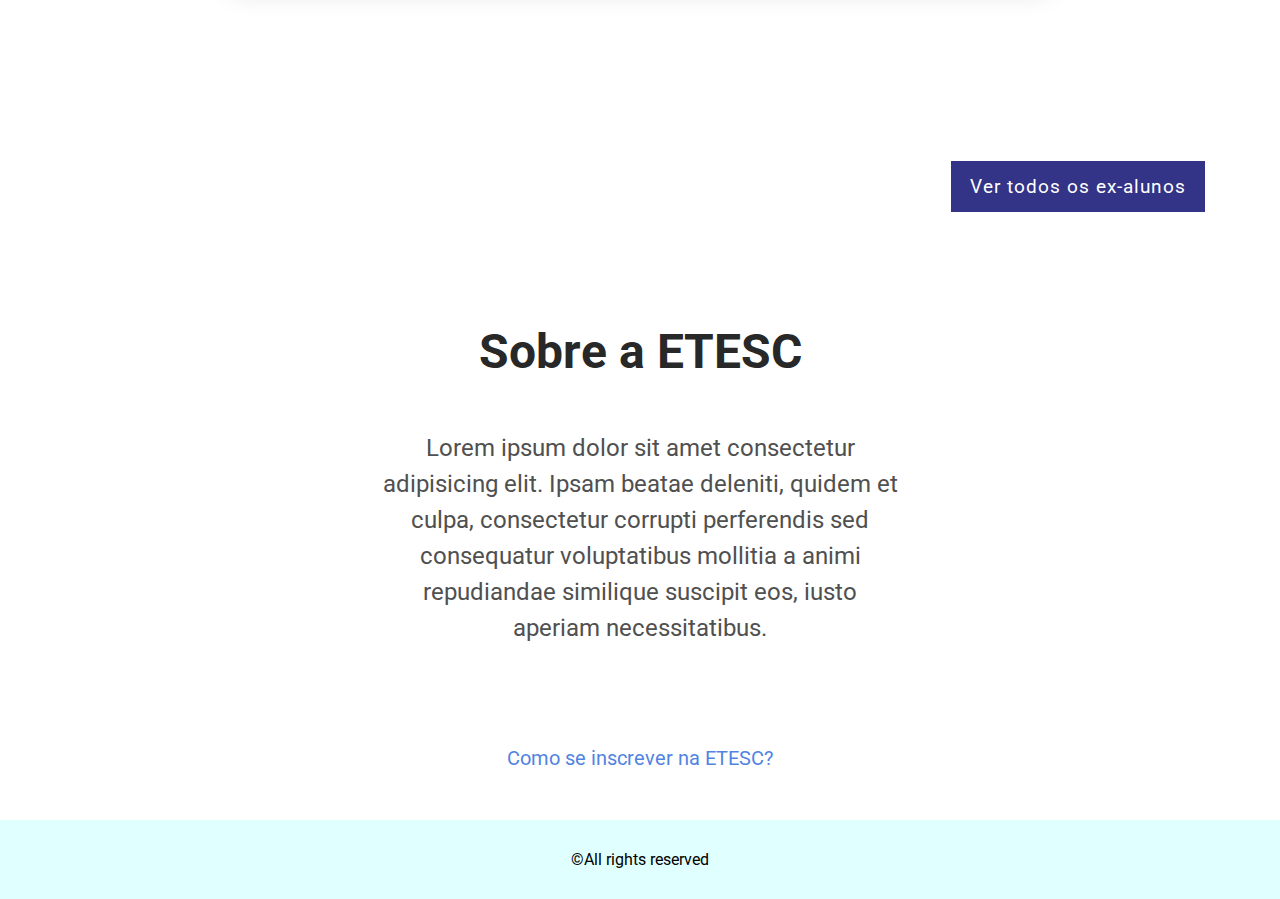
==== commit 7a54ce43: "Descrição e logos adicionados aos cursos da home-page." ====
--- a/index.html
+++ b/index.html
@@ -27,8 +27,8 @@
         <div class="home-section-bg"></div>
         <section class="home-section">
             <div class="home-text">
-                <h1>Alunos Honrosos</h1>
-                <p>Conheça os alunos que passaram pela Escola Técnica Estadual de Santa Cruz e honram o nome da escola:</p>
+                <h1>Alunos Egressos</h1>
+                <p>Conheça os alunos que passaram pela Escola Técnica Estadual de Santa Cruz e hoje são alunos que estão muito bem no mercado de trabalho:</p>
             </div>
         </section>
 
@@ -36,34 +36,34 @@
             <h2>Cursos da ETESC</h2>
             <div class="container">
                 <div class="card">
-                    <img src="img/ggg.png" alt="">
-                    <h3>Informatica</h3>
-                    <p>Curso ideal para aqueles que desejam ser programadores, apresentando uma noção de plataformas de programas tanto para Web quanto para Desktop. Também apresenta matérias de montagem, manutenção de micros e Ferramentas WEB. Em </p>
+                    <img src="img/home-page-cursos/info.png" alt="Logo de informática">
+                    <h3>Informática</h3>
+                    <p>Tem como objetivo desenvolver a capacidade e as habilidades do estudante no que diz respeito ao desenvolvimento, ao aperfeiçoamento e à correção de tecnologias. Por meio de aulas práticas e teóricas, o aluno aprende a arquitetar estruturas de softwares e sistemas, além de estudar as mais variadas e modernas linguagens da programação, seguindo sempre as normas técnicas vigentes. </p>
                 </div>
                 <div class="card">
-                    <img src="img/ggg.png" alt="">
+                    <img src="img/home-page-cursos/admin.png" alt="Logo de administração">
                     <h3>Administração</h3>
-                    <p>Lorem ipsum dolor sit amet consectetur adipisicing elit. Quis, deserunt?</p>
+                    <p> É responsável por formar profissionais responsáveis em executar as atividades administrativas da organização, principalmente relacionados ao processo de gestão de pessoas, marketing, vendas, operação de logística e outras.</p>
                 </div>
                 <div class="card">
-                    <img src="img/ggg.png" alt="">
+                    <img src="img/home-page-cursos/quimica.png" alt="Logo de química">
                     <h3>Química</h3>
-                    <p>Lorem ipsum dolor sit amet consectetur adipisicing elit. Quis, deserunt?</p>
+                    <p>Tem como objetivo formar pessoas para atuar com os processos químicos em indústrias, fazer a manipulação de substâncias e de equipamentos e trabalhar em laboratórios — com controle de qualidade, assistência técnica e outros.</p>
                 </div>
                 <div class="card">
-                    <img src="img/ggg.png" alt="">
+                    <img src="img/home-page-cursos/enfermagem.png" alt="Logo de enfermagem">
                     <h3>Enfermagem</h3>
-                    <p>Lorem ipsum dolor sit amet consectetur adipisicing elit. Quis, deserunt?</p>
+                    <p> É uma formação de nível médio que inclui disciplinas teóricas e práticas, excelente opção para quem tem interesse pela área da saúde e quer entrar mais rápido no mercado de trabalho. As aulas práticas são realizadas em laboratórios, onde o estudante pode treinar os procedimentos que terá que executar no estágio e depois de formado, com a supervisão de profissionais experientes. </p>
                 </div>
                 <div class="card">
-                    <img src="img/ggg.png" alt="">
+                    <img src="img/home-page-cursos/eletro.png" alt="Logo de eletromecânica">
                     <h3>Eletromecânica</h3>
-                    <p>Lorem ipsum dolor sit amet consectetur adipisicing elit. Quis, deserunt?</p>
+                    <p>Integra as áreas de instrumentação e controle de processos industriais com a eletrônica e mecânica industrial no setor produtivo, manutenção de equipamentos e instalações eletroeletrônicas industriais, observando normas técnicas e de segurança.</p>
                 </div>
                 <div class="card">
-                    <img src="img/ggg.png" alt="">
+                    <img src="img/home-page-cursos/segurança.png" alt="Logo de segurança de trabalho">
                     <h3>Segurança do Trabalho</h3>
-                    <p>Lorem ipsum dolor sit amet consectetur adipisicing elit. Quis, deserunt?</p>
+                    <p>Ensina análise de ambientes laborais, prevenção de riscos e atuação em casos de perigo como incêndios, quedas, mau funcionamento de equipamentos e escape de gases tóxicos, entre outras situações.</p>
                 </div>
             </div>    
         </section>
--- a/css/index.css
+++ b/css/index.css
@@ -280,7 +280,7 @@
 }
 
 .container img {
-    width: 150px;
+    width: 250px;
 }
 
 .card {
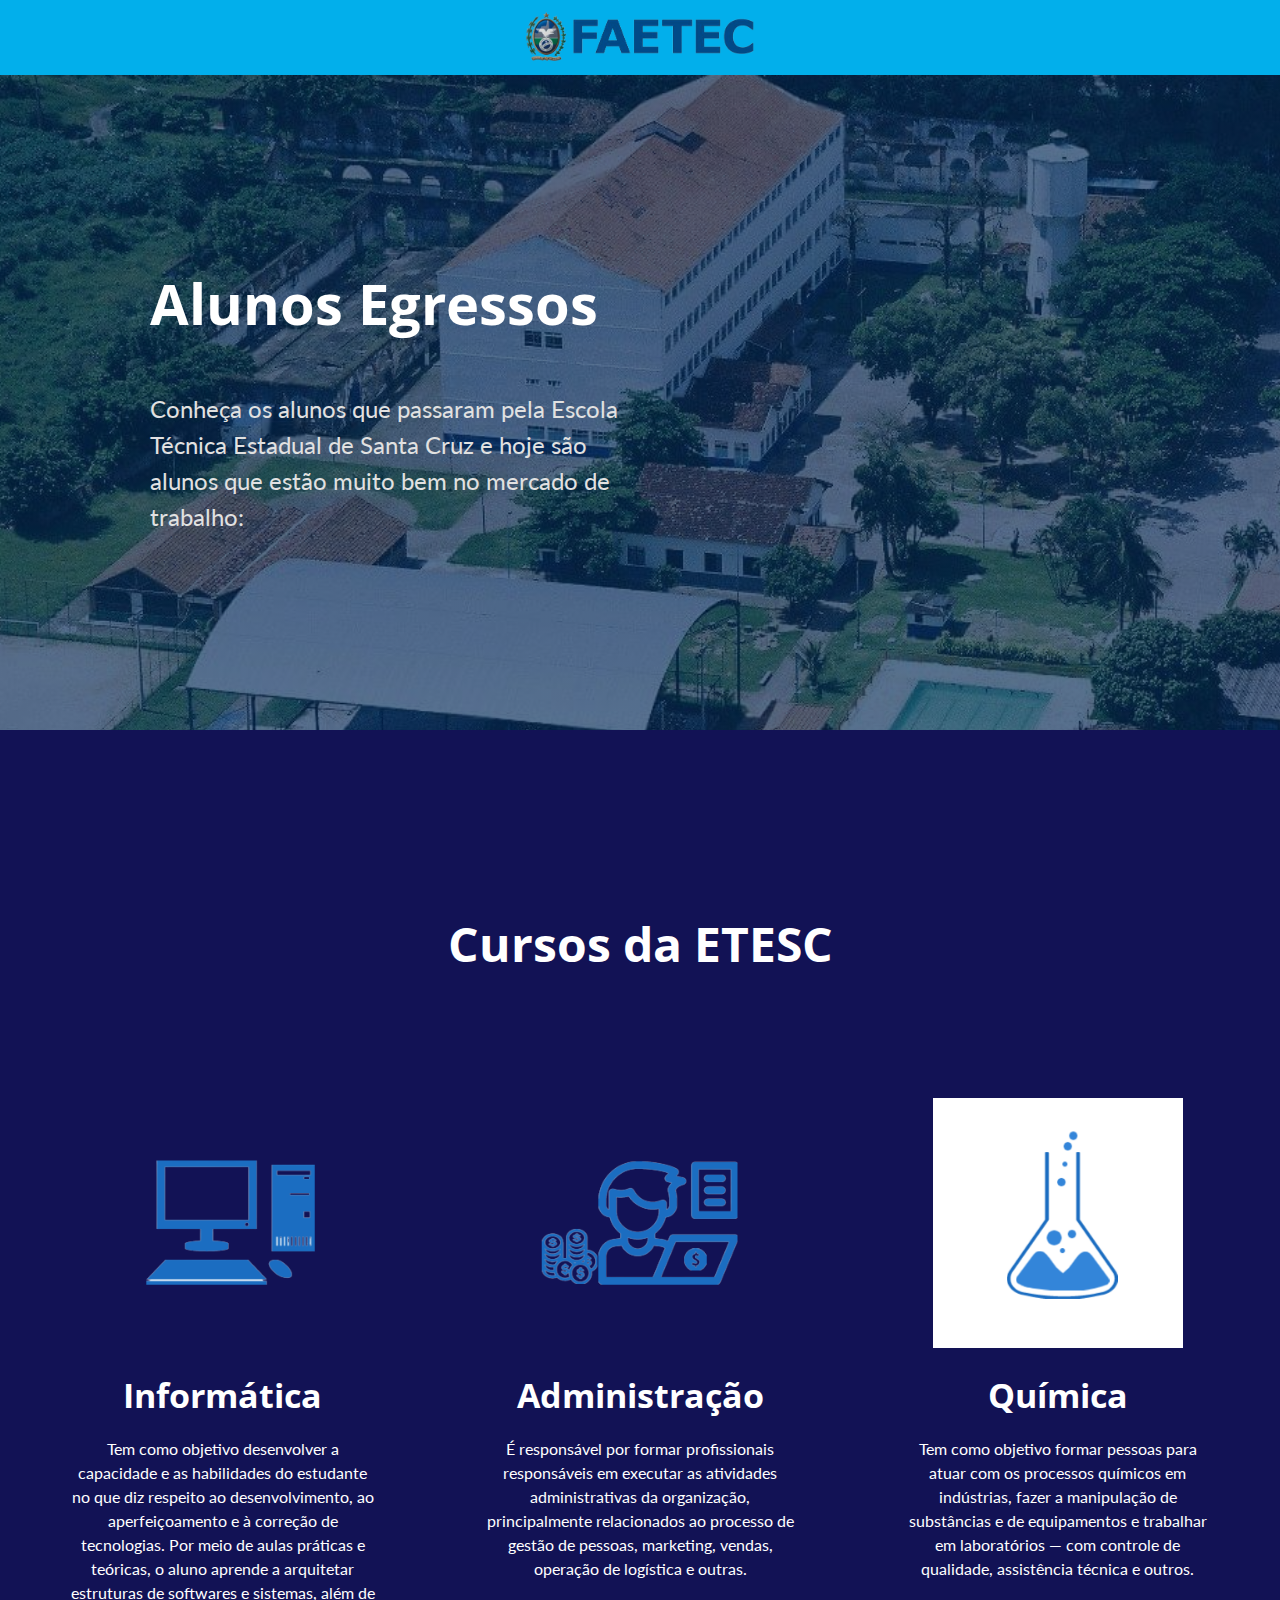
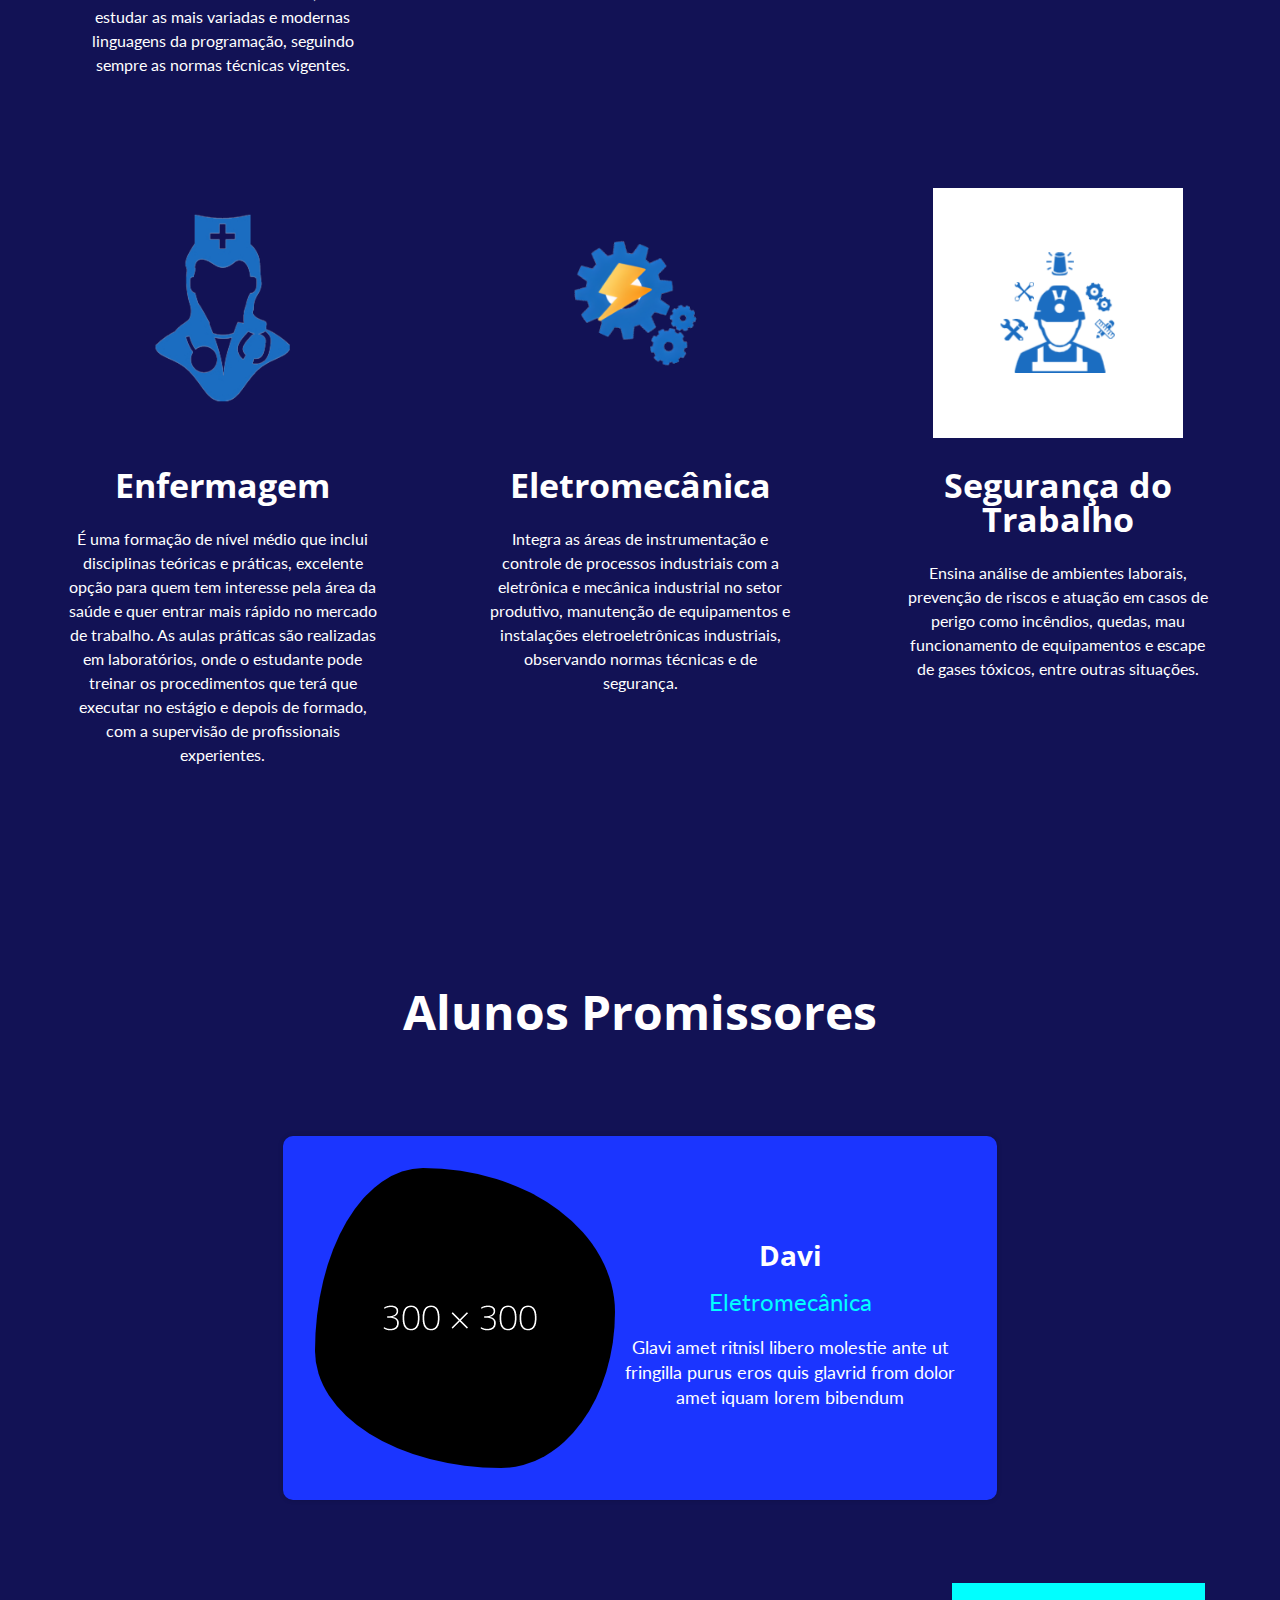
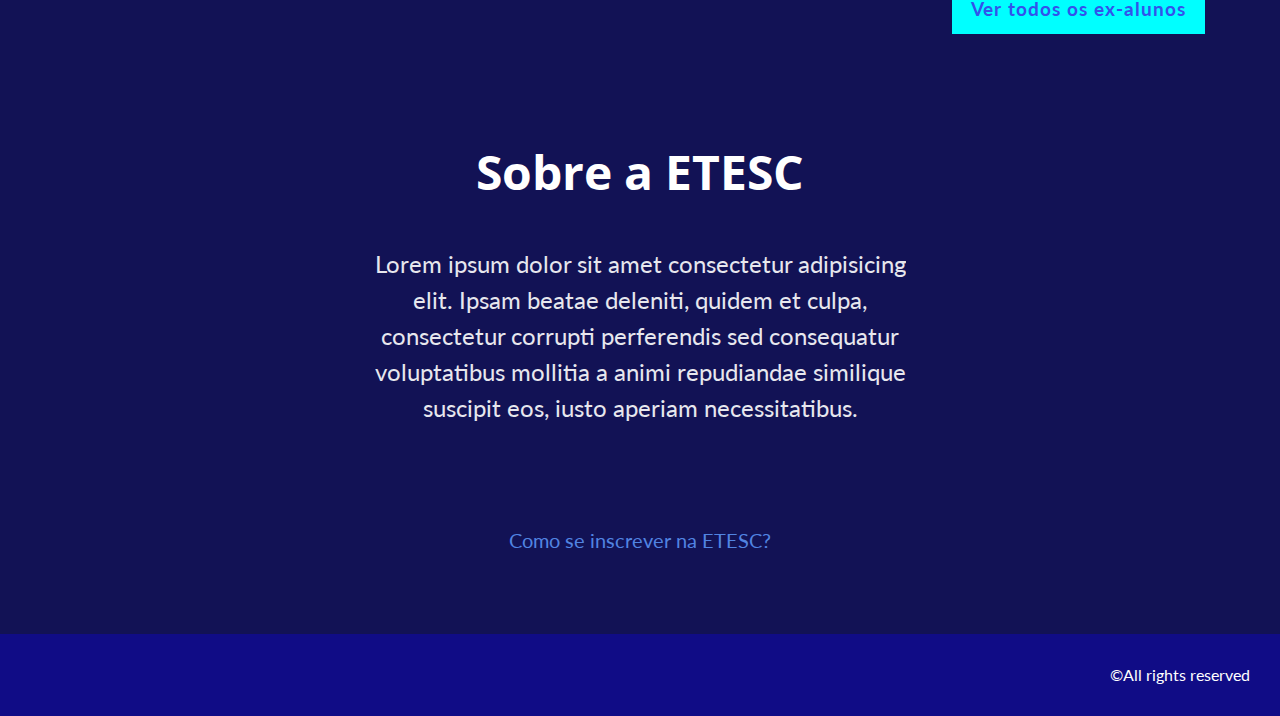
==== commit 9325cf52: "Adição de nova seção dos Egressos e reestruturação do css." ====
--- a/index.html
+++ b/index.html
@@ -1,115 +1,192 @@
 <!DOCTYPE html>
 <html lang="en">
-<head>
-    <meta charset="UTF-8">
-    <meta http-equiv="X-UA-Compatible" content="IE=edge">
-    <meta name="viewport" content="width=device-width, initial-scale=1.0">
+  <head>
+    <meta charset="UTF-8" />
+    <meta http-equiv="X-UA-Compatible" content="IE=edge" />
+    <meta name="viewport" content="width=device-width, initial-scale=1.0" />
     <title>Egressos da ETESC</title>
 
-    <link rel="stylesheet" href="css/index.css">
+    <link rel="stylesheet" href="css/global.css" />
+    <link rel="stylesheet" href="css/index.css" />
+
     <script src="script/index.js" defer></script>
 
     <!-- Google Fonts -->
-    <link rel="preconnect" href="https://fonts.googleapis.com">
-    <link rel="preconnect" href="https://fonts.gstatic.com" crossorigin>
-    <link href="https://fonts.googleapis.com/css2?family=Roboto:ital,wght@0,400;0,700;1,500&display=swap" rel="stylesheet">
-</head>
-<body>
 
+    <link rel="preconnect" href="https://fonts.googleapis.com" />
+    <link rel="preconnect" href="https://fonts.gstatic.com" crossorigin />
+    <link
+      href="https://fonts.googleapis.com/css2?family=Lato:wght@400;700;900&family=Poppins:wght@400;600;700&display=swap"
+      rel="stylesheet"
+    />
+
+    <link rel="preconnect" href="https://fonts.googleapis.com" />
+    <link rel="preconnect" href="https://fonts.gstatic.com" crossorigin />
+    <link
+      href="https://fonts.googleapis.com/css2?family=Lato:wght@400;700;900&family=Open+Sans:wght@400;700&family=Poppins:wght@400;600;700&display=swap"
+      rel="stylesheet"
+    />
+  </head>
+  <body>
     <header class="header-class">
-
-        <img src="img/pngFAETEC.png" alt="">
-
+      <img src="img/pngFAETEC.png" alt="" />
     </header>
 
     <main>
+      <div class="home-section-bg"></div>
+      <section class="home-section">
+        <div class="home-text">
+          <h1>Alunos Egressos</h1>
+          <p>
+            Conheça os alunos que passaram pela Escola Técnica Estadual de Santa
+            Cruz e hoje são alunos que estão muito bem no mercado de trabalho:
+          </p>
+        </div>
+      </section>
 
-        <div class="home-section-bg"></div>
-        <section class="home-section">
-            <div class="home-text">
-                <h1>Alunos Egressos</h1>
-                <p>Conheça os alunos que passaram pela Escola Técnica Estadual de Santa Cruz e hoje são alunos que estão muito bem no mercado de trabalho:</p>
+      <section class="cursos-section">
+        <h2>Cursos da ETESC</h2>
+        <div class="container">
+          <div class="card">
+            <div class="cursos-card-img">
+              <img
+                src="img/home-page-cursos/info.png"
+                alt="Logo de informática"
+              />
             </div>
-        </section>
+            <h3>Informática</h3>
+            <p>
+              Tem como objetivo desenvolver a capacidade e as habilidades do
+              estudante no que diz respeito ao desenvolvimento, ao
+              aperfeiçoamento e à correção de tecnologias. Por meio de aulas
+              práticas e teóricas, o aluno aprende a arquitetar estruturas de
+              softwares e sistemas, além de estudar as mais variadas e modernas
+              linguagens da programação, seguindo sempre as normas técnicas
+              vigentes.
+            </p>
+          </div>
+          <div class="card">
+            <div class="cursos-card-img">
+              <img
+                src="img/home-page-cursos/admin.png"
+                alt="Logo de administração"
+              />
+            </div>
+            <h3>Administração</h3>
+            <p>
+              É responsável por formar profissionais responsáveis em executar as
+              atividades administrativas da organização, principalmente
+              relacionados ao processo de gestão de pessoas, marketing, vendas,
+              operação de logística e outras.
+            </p>
+          </div>
+          <div class="card">
+            <div class="cursos-card-img">
+              <img
+                src="img/home-page-cursos/quimica.png"
+                alt="Logo de química"
+              />
+            </div>
+            <h3>Química</h3>
+            <p>
+              Tem como objetivo formar pessoas para atuar com os processos
+              químicos em indústrias, fazer a manipulação de substâncias e de
+              equipamentos e trabalhar em laboratórios — com controle de
+              qualidade, assistência técnica e outros.
+            </p>
+          </div>
+          <div class="card">
+            <div class="cursos-card-img">
+              <img
+                src="img/home-page-cursos/enfermagem.png"
+                alt="Logo de enfermagem"
+              />
+            </div>
+            <h3>Enfermagem</h3>
+            <p>
+              É uma formação de nível médio que inclui disciplinas teóricas e
+              práticas, excelente opção para quem tem interesse pela área da
+              saúde e quer entrar mais rápido no mercado de trabalho. As aulas
+              práticas são realizadas em laboratórios, onde o estudante pode
+              treinar os procedimentos que terá que executar no estágio e depois
+              de formado, com a supervisão de profissionais experientes.
+            </p>
+          </div>
+          <div class="card">
+            <div class="cursos-card-img">
+              <img
+                src="img/home-page-cursos/eletro.png"
+                alt="Logo de eletromecânica"
+              />
+            </div>
+            <h3>Eletromecânica</h3>
+            <p>
+              Integra as áreas de instrumentação e controle de processos
+              industriais com a eletrônica e mecânica industrial no setor
+              produtivo, manutenção de equipamentos e instalações
+              eletroeletrônicas industriais, observando normas técnicas e de
+              segurança.
+            </p>
+          </div>
+          <div class="card">
+            <div class="cursos-card-img">
+              <img
+                src="img/home-page-cursos/segurança.png"
+                alt="Logo de segurança de trabalho"
+              />
+            </div>
+            <h3>Segurança do Trabalho</h3>
+            <p>
+              Ensina análise de ambientes laborais, prevenção de riscos e
+              atuação em casos de perigo como incêndios, quedas, mau
+              funcionamento de equipamentos e escape de gases tóxicos, entre
+              outras situações.
+            </p>
+          </div>
+        </div>
+      </section>
 
-        <section class="cursos-section">
-            <h2>Cursos da ETESC</h2>
-            <div class="container">
-                <div class="card">
-                    <img src="img/home-page-cursos/info.png" alt="Logo de informática">
-                    <h3>Informática</h3>
-                    <p>Tem como objetivo desenvolver a capacidade e as habilidades do estudante no que diz respeito ao desenvolvimento, ao aperfeiçoamento e à correção de tecnologias. Por meio de aulas práticas e teóricas, o aluno aprende a arquitetar estruturas de softwares e sistemas, além de estudar as mais variadas e modernas linguagens da programação, seguindo sempre as normas técnicas vigentes. </p>
-                </div>
-                <div class="card">
-                    <img src="img/home-page-cursos/admin.png" alt="Logo de administração">
-                    <h3>Administração</h3>
-                    <p> É responsável por formar profissionais responsáveis em executar as atividades administrativas da organização, principalmente relacionados ao processo de gestão de pessoas, marketing, vendas, operação de logística e outras.</p>
-                </div>
-                <div class="card">
-                    <img src="img/home-page-cursos/quimica.png" alt="Logo de química">
-                    <h3>Química</h3>
-                    <p>Tem como objetivo formar pessoas para atuar com os processos químicos em indústrias, fazer a manipulação de substâncias e de equipamentos e trabalhar em laboratórios — com controle de qualidade, assistência técnica e outros.</p>
-                </div>
-                <div class="card">
-                    <img src="img/home-page-cursos/enfermagem.png" alt="Logo de enfermagem">
-                    <h3>Enfermagem</h3>
-                    <p> É uma formação de nível médio que inclui disciplinas teóricas e práticas, excelente opção para quem tem interesse pela área da saúde e quer entrar mais rápido no mercado de trabalho. As aulas práticas são realizadas em laboratórios, onde o estudante pode treinar os procedimentos que terá que executar no estágio e depois de formado, com a supervisão de profissionais experientes. </p>
-                </div>
-                <div class="card">
-                    <img src="img/home-page-cursos/eletro.png" alt="Logo de eletromecânica">
-                    <h3>Eletromecânica</h3>
-                    <p>Integra as áreas de instrumentação e controle de processos industriais com a eletrônica e mecânica industrial no setor produtivo, manutenção de equipamentos e instalações eletroeletrônicas industriais, observando normas técnicas e de segurança.</p>
-                </div>
-                <div class="card">
-                    <img src="img/home-page-cursos/segurança.png" alt="Logo de segurança de trabalho">
-                    <h3>Segurança do Trabalho</h3>
-                    <p>Ensina análise de ambientes laborais, prevenção de riscos e atuação em casos de perigo como incêndios, quedas, mau funcionamento de equipamentos e escape de gases tóxicos, entre outras situações.</p>
-                </div>
-            </div>    
-        </section>
-        
-        <section class="ex-alunos-section">
-            <h2>Alunos Promissores</h2>
+      <section class="ex-alunos-section">
+        <h2>Alunos Promissores</h2>
 
-            <div class="exalunos-grid">
-                
-                <div class="exalunos-card">
-                    <div>
-                        <div class="img-div"></div>
-                    </div>
-                    <div class="exalunos-descricao">
-                        <h2>Davi</h2>
-                        <p class="curso-p">Eletromecânica</p>
-                        <p>Glavi amet ritnisl libero molestie ante ut fringilla purus eros quis glavrid from dolor amet iquam lorem bibendum</p>
-                    </div>
-                </div>
+        <div class="exalunos-grid">
+          <div class="exalunos-card">
+            <div>
+              <div class="img-div"></div>
             </div>
+            <div class="exalunos-descricao">
+              <h2>Davi</h2>
+              <p class="curso-p">Eletromecânica</p>
+              <p>
+                Glavi amet ritnisl libero molestie ante ut fringilla purus eros
+                quis glavrid from dolor amet iquam lorem bibendum
+              </p>
+            </div>
+          </div>
+        </div>
 
-            <div class="exalunos-link-div">
-                <a href="egressos-da-etesc.html">Ver todos os ex-alunos</a>
-            </div>
-        </section>
+        <div class="exalunos-link-div">
+          <a href="egressos-da-etesc.html">Ver todos os ex-alunos</a>
+        </div>
+      </section>
 
-        <section class="descricao-section">
-            <h2>Sobre a ETESC</h2>
-            <p>Lorem ipsum dolor sit amet consectetur adipisicing elit. Ipsam beatae deleniti, quidem et culpa, consectetur corrupti perferendis sed consequatur voluptatibus mollitia a animi repudiandae similique suscipit eos, iusto aperiam necessitatibus.</p>
+      <section class="descricao-section">
+        <h2>Sobre a ETESC</h2>
+        <p>
+          Lorem ipsum dolor sit amet consectetur adipisicing elit. Ipsam beatae
+          deleniti, quidem et culpa, consectetur corrupti perferendis sed
+          consequatur voluptatibus mollitia a animi repudiandae similique
+          suscipit eos, iusto aperiam necessitatibus.
+        </p>
 
-            <div>
-                <a href="" class="descricao-links">Como se inscrever na ETESC?</a>
-                <a href="" class="descricao-links"></a>
-                <a href="" class="descricao-links"></a>
-            </div>
-
-        </section>
-        
-        
-
+        <div class="descricao-links">
+          <a href="#">Como se inscrever na ETESC?</a>
+        </div>
+      </section>
     </main>
 
-    <footer class="footer-class">
-        <p>&copy;All rights reserved</p>
+    <footer class="footer">
+      <p>&copy;All rights reserved</p>
     </footer>
-
-    
-</body>
-</html>+  </body>
+</html>
--- a/css/global.css
+++ b/css/global.css
@@ -0,0 +1,254 @@
+/* ===========
+ Global styles
+ =============*/
+
+:root {
+  --color-primary: #00ffff;
+  --color-secondary: #000dfb;
+  --color-light: #fff;
+  --color-dark: #121255;
+  --color-dark2: #3352eb;
+
+  /* --body-bg-color:  */
+  --card-bg: #1b35ff;
+  --header-bg: #00c3fffc;
+  --header-clr: #fff;
+  --color-bg-light: #86f1ffcf;
+
+  --fw-400: 400;
+  --fw-700: 700;
+  --fw-900: 900;
+}
+
+* {
+  margin: 0;
+  padding: 0;
+  box-sizing: border-box;
+  /*font-family: sans-serif;*/
+}
+
+body {
+  font-family: "Lato", sans-serif;
+  line-height: 1.4;
+  overflow: auto;
+
+  background: var(--color-dark);
+  color: var(--color-light);
+}
+
+h1,
+h2,
+h3,
+h4 {
+  font-family: "Open Sans", sans-serif;
+  line-height: 1;
+}
+
+p {
+  margin-top: 0;
+}
+
+::after,
+::before {
+  box-sizing: border-box;
+}
+
+::-moz-selection {
+  text-shadow: 2px 2px 0 rgba(33, 22, 222, 0.2);
+  color: black;
+  background: #a4f4ff;
+}
+
+::selection {
+  text-shadow: 2px 2px 0 rgba(33, 22, 222, 0.2);
+  color: black;
+  background: #a4f4ff;
+}
+
+/* ::-webkit-scrollbar {
+  width: 10px;
+}
+
+::-webkit-scrollbar-track {
+  background: #f1f1f1;
+}
+
+::-webkit-scrollbar-thumb {
+  background: #888;
+}
+
+::-webkit-scrollbar-thumb:hover {
+  background: #555;
+} */
+
+/* ===========
+ header styles
+ =============*/
+
+.header-class {
+  position: relative;
+  top: 0;
+  left: 0;
+  width: 100%;
+  min-height: 75px;
+  backdrop-filter: blur(5px);
+  color: var(--header-clr);
+  background: var(--header-bg);
+  opacity: 0.9;
+  text-align: center;
+  z-index: 1;
+
+  display: flex;
+  align-items: center;
+  justify-content: space-around;
+}
+
+.header-class a {
+  color: var(--color-dark2);
+  position: absolute;
+  top: 80px;
+  left: 0;
+}
+
+.header-class a:hover,
+.header-class a:focus {
+  background: transparent;
+  outline: 3px solid var(--color-primary);
+  outline-offset: -3px;
+  color: var(--color-primary);
+}
+
+.header-class img {
+  max-width: 250px;
+  margin: 5px 0;
+}
+
+/* ===========
+ Egressos imgs
+ =============*/
+.img-div {
+  max-width: 300px;
+  /* min-height: 300px; */
+  aspect-ratio: 1 / 1;
+  border-radius: 36% 64% 38% 62% / 61% 48% 52% 39%;
+  background-image: url("../img/fff.png");
+  background-position: center;
+
+  transition: border-radius 300ms ease;
+}
+
+.img-div:hover {
+  border-radius: 63% 37% 64% 36% / 31% 57% 43% 69%;
+}
+
+/* ===========
+ Es-alunos cards
+ =============*/
+.exalunos-card {
+  text-align: center;
+  background: var(--card-bg);
+  color: var(--color-light);
+  padding: 2rem;
+  max-width: 800px;
+  margin: 0 auto 1rem;
+  border-radius: 10px;
+
+  box-shadow: 0 0 5px rgba(0, 0, 0, 0.2);
+
+  transition: box-shadow 150ms ease;
+}
+
+.exalunos-card:hover {
+  box-shadow: 5px 5px 5px rgba(0, 0, 0, 0.2);
+}
+
+.exalunos-card .img-div {
+  margin: 0 auto;
+}
+
+.exalunos-descricao h2 {
+  margin: 1rem 0;
+  font-size: 1.75rem;
+}
+.exalunos-descricao p {
+  margin: 1rem 0;
+  font-size: 1.5rem;
+}
+.exalunos-descricao p:last-of-type {
+  max-width: 35ch;
+  font-size: 1.125rem;
+  margin: 0 auto;
+}
+
+.curso-p {
+  color: var(--color-primary);
+}
+
+@media (min-width: 750px) {
+  .exalunos-card {
+    display: flex;
+    justify-content: center;
+    align-items: center;
+  }
+  .exalunos-card .img-div {
+    min-width: 300px;
+  }
+}
+
+/* ===========
+ Footer imgs
+ =============*/
+.footer {
+  padding: 30px;
+  text-align: right;
+  background: #0d00ff4a;
+}
+
+/* Utilities */
+
+.flex {
+  display: flex;
+}
+
+.flex-column {
+  display: flex;
+  flex-direction: column;
+}
+
+.flex-center {
+  justify-content: center;
+  align-items: center;
+}
+
+/* Buttons */
+.btn {
+  cursor: pointer;
+  border: none;
+  background: var(--color-primary);
+  padding: 0.5em 0.75em;
+  color: var(--color-light);
+  text-decoration: none;
+  text-transform: uppercase;
+
+  font-weight: var(--fw-700);
+}
+.btn:hover {
+  background: transparent;
+  color: var(--color-primary);
+  outline: 2px solid var(--color-primary);
+  outline-offset: -2px;
+}
+
+.btn + .btn {
+  margin-left: 0.5rem;
+}
+
+.btn-lg {
+  font-size: 1.5rem;
+}
+.btn-md {
+  font-size: 1.25rem;
+}
+.btn-sm {
+  font-size: 0.8rem;
+}
--- a/css/index.css
+++ b/css/index.css
@@ -1,217 +1,107 @@
-
-
-/* ===========
- Global styles
- =============*/
-
-* {
-    margin: 0;
-    padding: 0;
-    box-sizing: border-box;
-    /*font-family: sans-serif;*/
-    font-family: 'Roboto', sans-serif;
-}
-
-::after,
-::before {
-    box-sizing: border-box;
-}
-
-::-moz-selection {
-    text-shadow: 2px 2px 0 rgba(33, 22, 222, .2);
-    color: black;
-    background: #a4f4ff;
-}
-
-::selection {
-    text-shadow: 2px 2px 0 rgba(33, 22, 222, .2);
-    color: black;
-    background: #a4f4ff;
-}
-
-
-/* ===========
- header styles
- =============*/
-
-.header-class {
-    position: absolute;
-    top: 0;
-    left: 0;
-    width: 100%;
-    min-height: 75px;
-    backdrop-filter: blur(5px);
-    /* background: #41e0FAad; */
-    background: #fff;
-    opacity: .9;
-    text-align: center;
-    z-index: 1;
-}
-
-.header-class img {
-    width: 250px;
-    margin: 5px 0;
-}
-
 /* ===========
  Home section styles
  =============*/
 
 .home-section {
-    width: 100%;
-    height: 100vh;
-    /* background: #444; */
-    position: relative;
+  width: 100%;
+  min-height: 720px;
+  /* background: #444; */
+  position: relative;
 }
 .home-section-bg {
-    width: 100%;
-    height: 100vh;
-    /* background: #444; */
-
-    background: linear-gradient(#053871a7, #053871a7),  url(../img/home-section-bg.jpg);
-    background-repeat: no-repeat;
-    background-position: center;
-    background-size: cover;
-    background-attachment: fixed;
-
-    /*filter: blur(5px);*/
-    position: absolute;
-
+  width: 100%;
+  height: 655px;
+  /* background: #444; */
+
+  background: linear-gradient(#002855a7, #002855a7),
+    url(../img/home-section-bg.jpg);
+  background-repeat: no-repeat;
+  background-position: center;
+  background-size: cover;
+  background-attachment: fixed;
+
+  /*filter: blur(5px);*/
+  position: absolute;
 }
 
 .home-text {
-    /* display: none; */
-    /*background: rgba(255, 255, 255, 0.21);*/
-    color: rgb(225, 225, 225);
-    position: absolute;
-    top: 150px;
-    left: 100px;   
-
-    padding: 50px;
-
-    border-radius: 5px;
-    min-height: 300px;
-    max-width: 600px;
-
-    /*box-shadow: 0 0 5px rgba(0, 0, 0, .2);*/
-    z-index: 2;
-
+  /* display: none; */
+  /*background: rgba(255, 255, 255, 0.21);*/
+  color: rgb(225, 225, 225);
+  position: absolute;
+  top: 150px;
+  left: 100px;
+
+  padding: 50px;
+
+  border-radius: 5px;
+  min-height: 300px;
+  max-width: 600px;
+
+  /*box-shadow: 0 0 5px rgba(0, 0, 0, .2);*/
+  z-index: 2;
 }
 .home-text h1 {
-    color: #fff;
-    font-size: clamp(3em, 5vw, 3.5em);
-    margin-bottom: 60px;
+  color: var(--color-light);
+  font-size: clamp(3em, 5vw, 3.5em);
+  margin-bottom: 60px;
 }
 .home-text p {
-    max-width: 35ch;
-    font-size: 1.5em;
-    line-height: 1.5;
-}
-
-
-
+  max-width: 35ch;
+  font-size: 1.5em;
+  line-height: 1.5;
+}
 
 /* ===========
  EX alunos styles
  =============*/
 
-
 .ex-alunos-section {
-    width: 100%;
-    background: #fff;
-    padding: 50px 75px;
-
+  width: 100%;
+  padding: 50px 75px;
 }
 
 .ex-alunos-section > h2 {
-    text-align: center;
-
+  text-align: center;
 }
 
 .ex-alunos-section > h2 {
-    margin: 100px 0;
-    font-size: clamp(2.5em, 5vw, 3em);
+  margin: 100px 0;
+  font-size: clamp(2.5em, 5vw, 3em);
 }
 
 .exalunos-link-div {
-    text-align: right;
+  text-align: right;
 }
 .exalunos-link-div > a {
-    font-size: 1.2rem;
-    padding: .75em 1em;
-    text-decoration: none;
-
-    background: #338;
-    color: white;
-    letter-spacing: 1px;
-
-    transition: all 300ms ease;
+  font-size: 1.2rem;
+  padding: 0.75em 1em;
+  text-decoration: none;
+  font-weight: var(--fw-700);
+
+  background: var(--color-primary);
+  color: var(--color-dark2);
+  letter-spacing: 1px;
+
+  transition: all 300ms ease;
 }
 .exalunos-link-div > a:hover,
 .exalunos-link-div > a:focus {
-    background: transparent;
-    outline: 2px solid gray;
-    color: #000;
+  background: transparent;
+  outline: 3px solid var(--color-primary);
+  outline-offset: -3px;
+  color: var(--color-primary);
 }
 
 .exalunos-grid {
-    display: grid;
-    /*width: 822px;*/
-    max-width: 822px;
-    /*min-height: 1198px;*/
-    grid-template-columns: repeat(1, 100%);
-    grid-template-rows: repeat(3, auto);
-    grid-gap: 10px;
-    margin: 30px auto 60px;
-}
-
-.exalunos-card {
-
-    box-shadow: 0 0 25px rgba(0,0,0, .1);
-    max-width: 100%;
-    padding: 50px;
-    position: relative;
-    margin-bottom: 100px;
-    border-radius: 10px;
-    display: flex;
-    align-items: center;
-    /* justify-content: space-between; */
-}
-
-.exalunos-descricao {
-    margin-left: 20px;
-}
-.exalunos-descricao h2 {
-    font-size: 2.5em;
-    margin-bottom: 30px;
-}
-.exalunos-descricao p {
-    margin-right: 20px;
-    max-width: 40ch;
-    
-    line-height: 1.5;
-    font-size: 1.2rem;
-}
-.exalunos-descricao .curso-p {
-    color: #3231ff;
-    font-size: 2rem;
-    margin-bottom: 15px;
-}
-
-.img-div {
-    width: 300px;
-    height: 300px;
-    border-radius: 36% 64% 38% 62% / 61% 48% 52% 39%;
-    background-image: url("../img/fff.png");
-    /* background-position: 50% 50%; */
-    /* position: relative; */
-    /* margin: 0 auto 0 0; */
-
-    transition: border-radius 300ms ease;
-}
-
-.img-div:hover {
-    border-radius: 63% 37% 64% 36% / 31% 57% 43% 69%;
+  display: grid;
+  /*width: 822px;*/
+  max-width: 822px;
+  /*min-height: 1198px;*/
+  grid-template-columns: repeat(1, 100%);
+  grid-template-rows: repeat(3, auto);
+  grid-gap: 10px;
+  margin: 30px auto 60px;
 }
 
 /* ===========
@@ -219,161 +109,144 @@
  =============*/
 
 .descricao-section {
-    width: 100%;
-    /* height: 100vh; */
-    /* background: ; */
-    text-align: center;
+  width: 100%;
+  /* height: 100vh; */
+  /* background: ; */
+  text-align: center;
 }
 
 .descricao-section > h2 {
-    margin: 75px 0 50px 0;
-    font-size: 3em;
-    color: rgb(40, 40, 40);
+  margin: 75px 0 50px 0;
+  font-size: 3em;
+  color: var(--color-light);
 }
 .descricao-section > p {
-    font-size: 1.5em;
-    max-width: 40ch;
-    margin: 0 auto;
-    line-height: 1.5;
-    color: rgb(80, 80, 80);
+  font-size: 1.5em;
+  max-width: 40ch;
+  margin: 0 auto;
+  line-height: 1.5;
+  color: var(--color-light);
+  opacity: 0.9;
 }
 
 .descricao-section div {
-    margin-top: 100px;
+  margin-top: 100px;
 }
 .descricao-links {
-    font-size: 20px;
-    margin-bottom: 330px;
-    
-    text-decoration: none;
-    color: rgb(81, 132, 226);
-}
-
+  margin-bottom: 5rem;
+}
+
+.descricao-links a {
+  font-size: 20px;
+  text-decoration: none;
+  color: rgb(81, 132, 226);
+}
 
 /* ===========
  Cursos styles
  =============*/
 
-
- /* .cursos-section {
+/* .cursos-section {
  background: #87f1ff8a;
 
 }  */
 .cursos-section > h2 {
-    text-align: center;
-    margin: 75px 0 40px 0;
-    padding: 50px 0;
-    font-size: 3em;
+  text-align: center;
+  margin: 75px 0 40px 0;
+  padding: 50px 0;
+  font-size: 3em;
 }
 
 .container {
-    text-align: center;
-    display: flex;
-    justify-content: space-evenly;
-    align-items: center;
-
-    flex-wrap: wrap;
-
-/*    margin: 0 auto;
+  text-align: center;
+  display: flex;
+  justify-content: space-evenly;
+  align-items: center;
+
+  flex-wrap: wrap;
+
+  /*    margin: 0 auto;
     display: grid;
     grid-template-columns: repeat(auto-fit, 400px);*/
 }
 
 .container img {
-    width: 250px;
+  width: 250px;
 }
 
 .card {
-    margin: 20px;
-    padding: 20px;
-    /* background: rgba(17, 17, 17, 0.103); */
-    width: 350px;
-    min-height: 500px;
-
-    /*align-items: stretch;*/
-
-    border-radius: 10px;
-
-    transition: box-shadow 300ms ease;
+  margin: 20px;
+  padding: 20px;
+  /* background: rgba(17, 17, 17, 0.103); */
+  width: 350px;
+  min-height: 650px;
+
+  /*align-items: stretch;*/
+
+  border-radius: 10px;
+
+  transition: box-shadow 300ms ease;
 }
 
 .card:hover {
-    box-shadow: 0 0 10px rgba(0, 0, 0, 0.3);
+  box-shadow: 0 0 10px rgba(30, 165, 255, 0.3);
 }
 
 .card h3 {
-    margin: 25px 0;
-    font-size: 34px;
-    line-height: 1;
-    color: rgb(41, 41, 41);
+  margin: 25px 0;
+  font-size: 34px;
+  line-height: 1;
+  color: var(--color-light);
 }
 
 .card p {
-    line-height: 1.5;
-    color: #000;
-}
-
-/* ===========
- Footer styles
- =============*/
-
- .footer-class {
-     background: lightcyan;
-     margin-top: 50px;
- }
-
- .footer-class p {
-     text-align: center;
-     padding: 30px 0;
- }
-
- /* ===========
+  line-height: 1.5;
+  color: var(--color-light);
+}
+
+/* ===========
  Media querys
  =============*/
 
- @media (max-width:  775px) {
-    .home-text {
-        width: 100%;
-        left: 50%;    
-        top: 125px;
-        transform: translateX(-50%);
-        text-align: center;
-    }
-    .home-text h1 {
-        margin-bottom: 30px;
-    }
-
-    .ex-alunos-section {
-        width: 100%;
-        background: #fff;
-        padding: 50px 5px;
-    }
-    .exalunos-link-div {
-        text-align: center;
-    }
-
-    .exalunos-card {
-        flex-direction: column;
-        text-align: center;
-        padding: 25px 5px;
-
-
-    }
-    .img-div {
-        max-width: 300px;
-        /* margin: 0 auto; */
-    } 
-    
-    .exalunos-descricao h2 {
-        margin: 20px 0;
-    }
-    .exalunos-descricao p {
-        margin-top: 20px;
-        margin-right: 0;
-    }
-
-
-    .descricao-section > p {
-        margin: 0 10px;
-    }
-}+@media (max-width: 775px) {
+  .home-text {
+    width: 100%;
+    left: 50%;
+    top: 30px;
+    transform: translateX(-50%);
+    text-align: center;
+  }
+  .home-text h1 {
+    margin-bottom: 30px;
+  }
+
+  .ex-alunos-section {
+    width: 100%;
+    padding: 50px 5px;
+  }
+  .exalunos-link-div {
+    text-align: center;
+  }
+
+  .exalunos-card {
+    flex-direction: column;
+    text-align: center;
+    padding: 25px 5px;
+  }
+  .img-div {
+    max-width: 300px;
+    /* margin: 0 auto; */
+  }
+
+  .exalunos-descricao h2 {
+    margin: 20px 0;
+  }
+  .exalunos-descricao p {
+    margin-top: 20px;
+    margin-right: 0;
+  }
+
+  .descricao-section > p {
+    margin: 0 10px;
+  }
+}
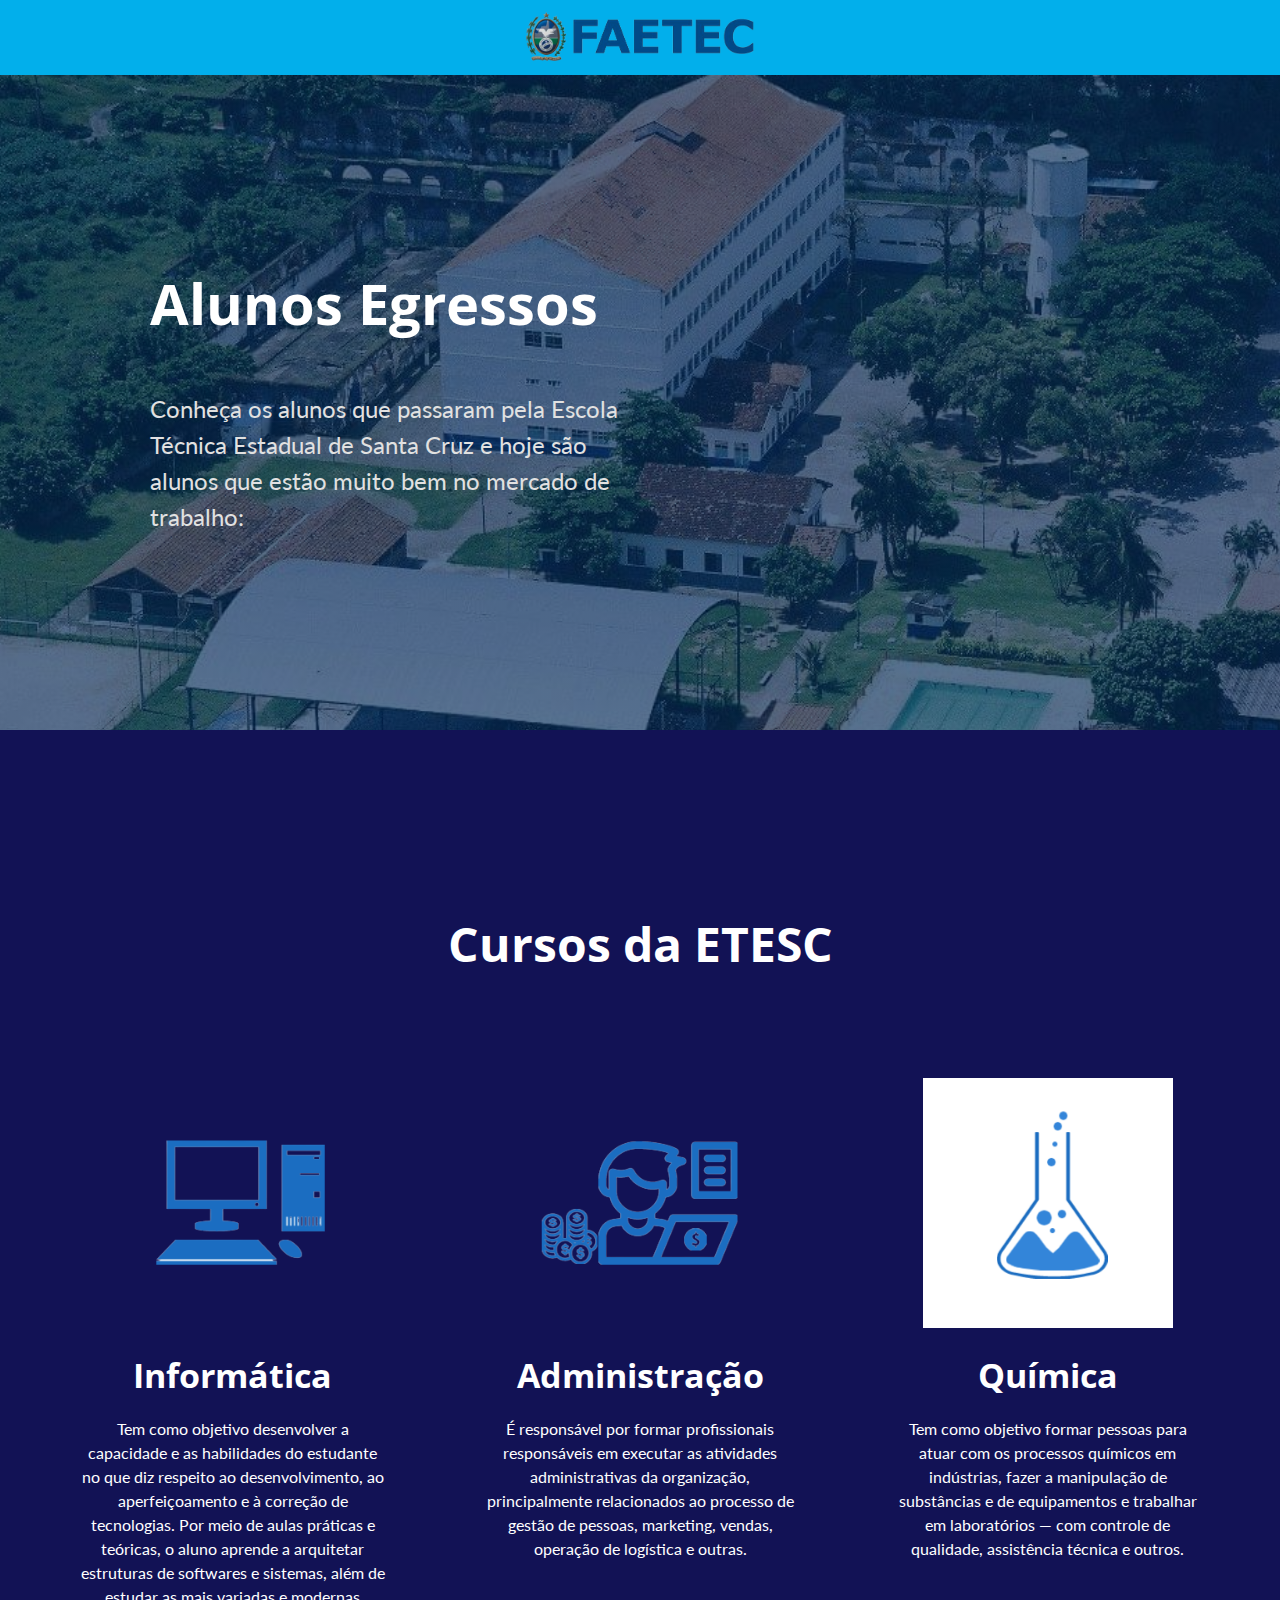
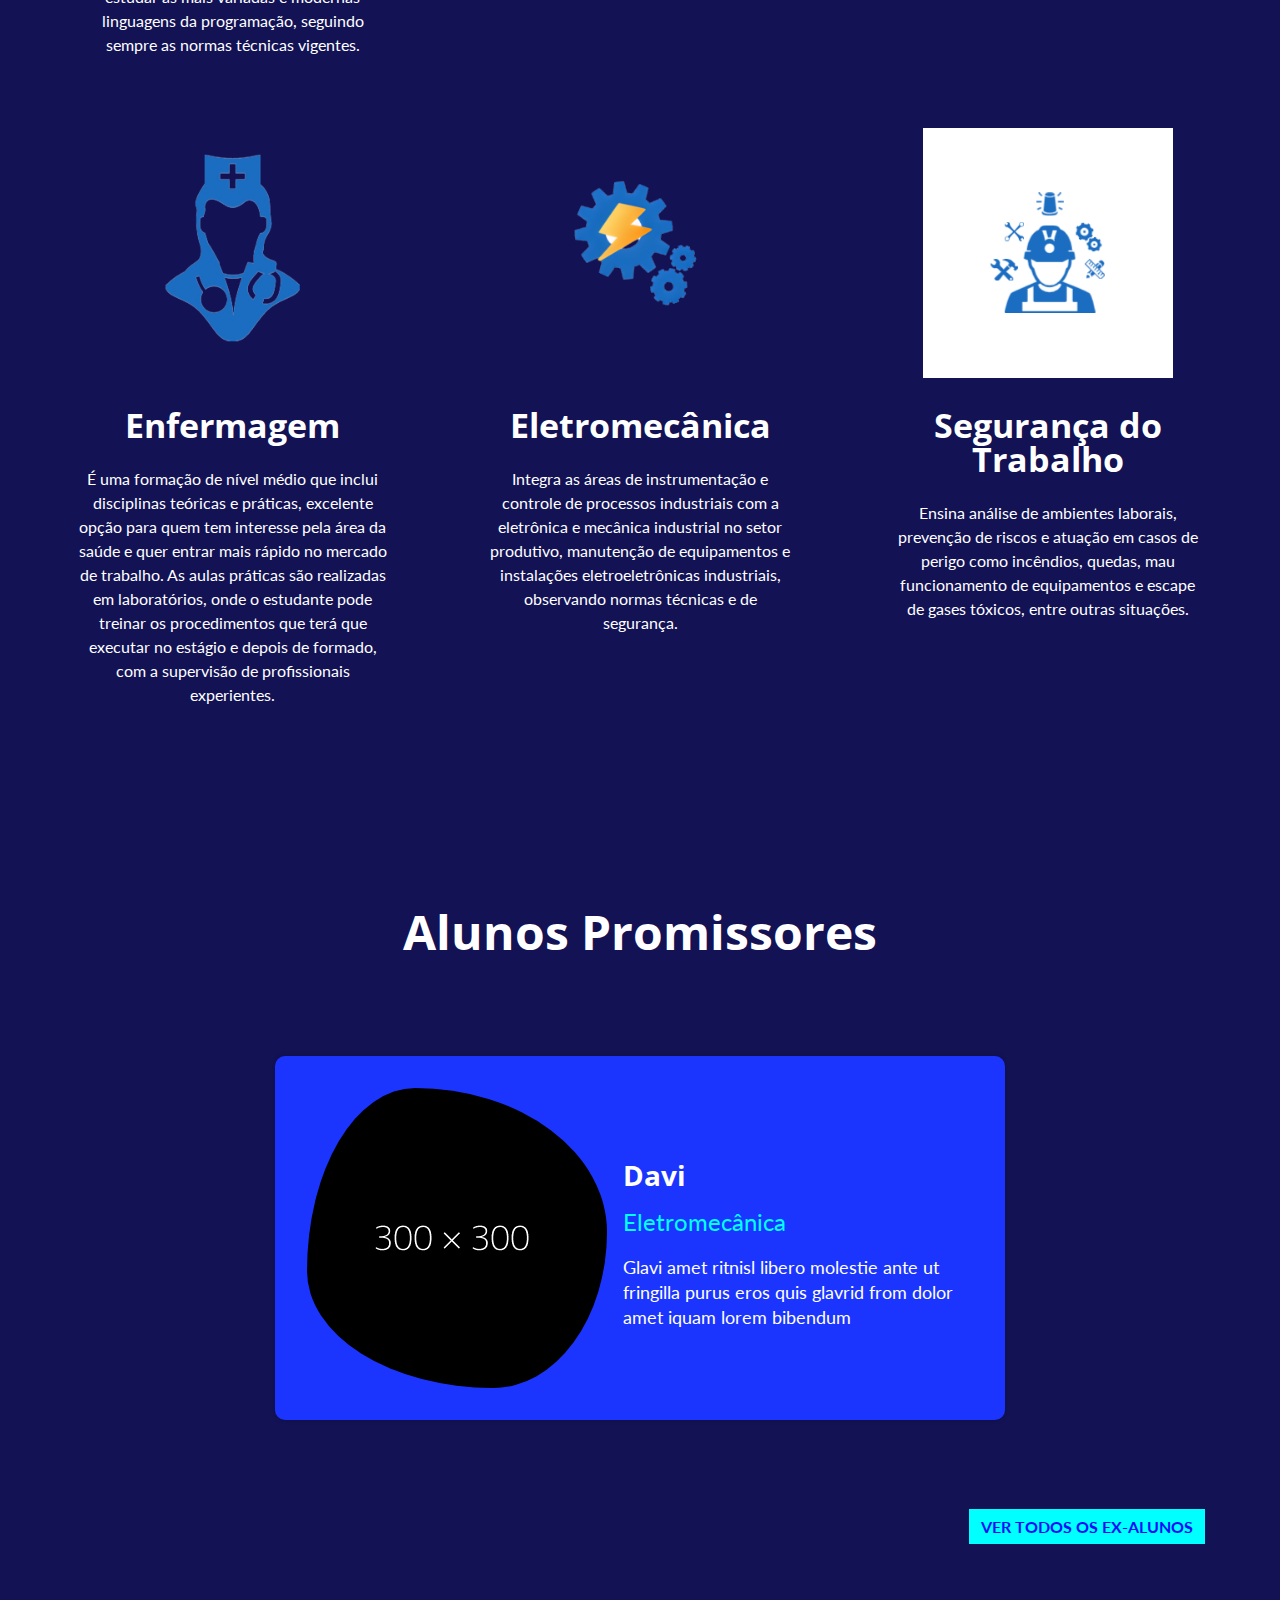
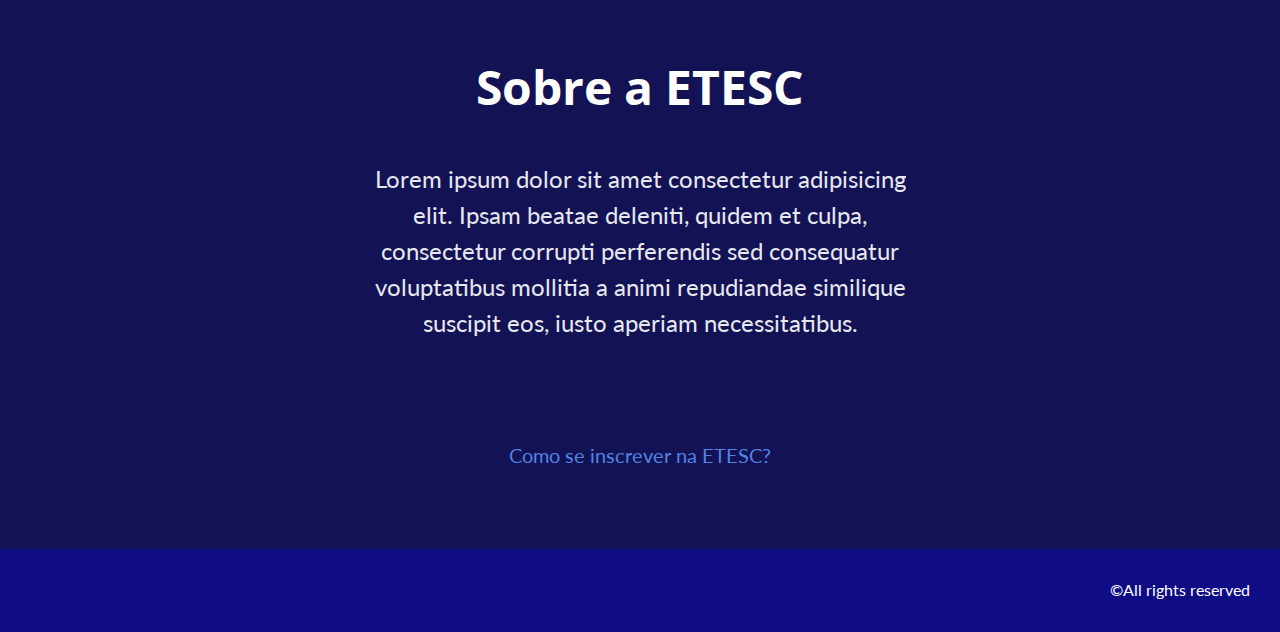
==== commit 2ada5033: "Adição de transições e animações." ====
--- a/index.html
+++ b/index.html
@@ -166,7 +166,9 @@
         </div>
 
         <div class="exalunos-link-div">
-          <a href="egressos-da-etesc.html">Ver todos os ex-alunos</a>
+          <a href="egressos-da-etesc.html" class="btn"
+            >Ver todos os ex-alunos</a
+          >
         </div>
       </section>
 
--- a/css/global.css
+++ b/css/global.css
@@ -5,6 +5,7 @@
 :root {
   --color-primary: #00ffff;
   --color-secondary: #000dfb;
+  --color-secondary-opacity: #000dfb5b;
   --color-light: #fff;
   --color-dark: #121255;
   --color-dark2: #3352eb;
@@ -13,7 +14,7 @@
   --card-bg: #1b35ff;
   --header-bg: #00c3fffc;
   --header-clr: #fff;
-  --color-bg-light: #86f1ffcf;
+  --color-bg-light: #a0dbff;
 
   --fw-400: 400;
   --fw-700: 700;
@@ -65,21 +66,22 @@
   background: #a4f4ff;
 }
 
-/* ::-webkit-scrollbar {
+::-webkit-scrollbar {
   width: 10px;
 }
 
 ::-webkit-scrollbar-track {
-  background: #f1f1f1;
+  background: #aee4ff;
 }
 
 ::-webkit-scrollbar-thumb {
-  background: #888;
+  background: rgb(26, 133, 255);
+  border-radius: 10px;
 }
 
 ::-webkit-scrollbar-thumb:hover {
-  background: #555;
-} */
+  background: rgb(0, 119, 255);
+}
 
 /* ===========
  header styles
@@ -189,9 +191,11 @@
     display: flex;
     justify-content: center;
     align-items: center;
+    text-align: left;
   }
   .exalunos-card .img-div {
     min-width: 300px;
+    margin-right: 1rem;
   }
 }
 
@@ -225,18 +229,20 @@
   cursor: pointer;
   border: none;
   background: var(--color-primary);
+  color: var(--color-secondary);
   padding: 0.5em 0.75em;
-  color: var(--color-light);
   text-decoration: none;
   text-transform: uppercase;
 
   font-weight: var(--fw-700);
+
+  transition: background 150ms ease-in-out, color 150ms ease-in-out;
 }
 .btn:hover {
   background: transparent;
   color: var(--color-primary);
-  outline: 2px solid var(--color-primary);
-  outline-offset: -2px;
+  outline: 3px solid var(--color-primary);
+  outline-offset: -3px;
 }
 
 .btn + .btn {
--- a/css/index.css
+++ b/css/index.css
@@ -73,26 +73,6 @@
 .exalunos-link-div {
   text-align: right;
 }
-.exalunos-link-div > a {
-  font-size: 1.2rem;
-  padding: 0.75em 1em;
-  text-decoration: none;
-  font-weight: var(--fw-700);
-
-  background: var(--color-primary);
-  color: var(--color-dark2);
-  letter-spacing: 1px;
-
-  transition: all 300ms ease;
-}
-.exalunos-link-div > a:hover,
-.exalunos-link-div > a:focus {
-  background: transparent;
-  outline: 3px solid var(--color-primary);
-  outline-offset: -3px;
-  color: var(--color-primary);
-}
-
 .exalunos-grid {
   display: grid;
   /*width: 822px;*/
@@ -140,6 +120,11 @@
   font-size: 20px;
   text-decoration: none;
   color: rgb(81, 132, 226);
+  transition: 300ms ease;
+}
+.descricao-links a:hover {
+  text-decoration: underline;
+  color: var(--color-primary);
 }
 
 /* ===========
@@ -175,7 +160,7 @@
 }
 
 .card {
-  margin: 20px;
+  /* margin: 20px; */
   padding: 20px;
   /* background: rgba(17, 17, 17, 0.103); */
   width: 350px;
@@ -228,11 +213,6 @@
     text-align: center;
   }
 
-  .exalunos-card {
-    flex-direction: column;
-    text-align: center;
-    padding: 25px 5px;
-  }
   .img-div {
     max-width: 300px;
     /* margin: 0 auto; */
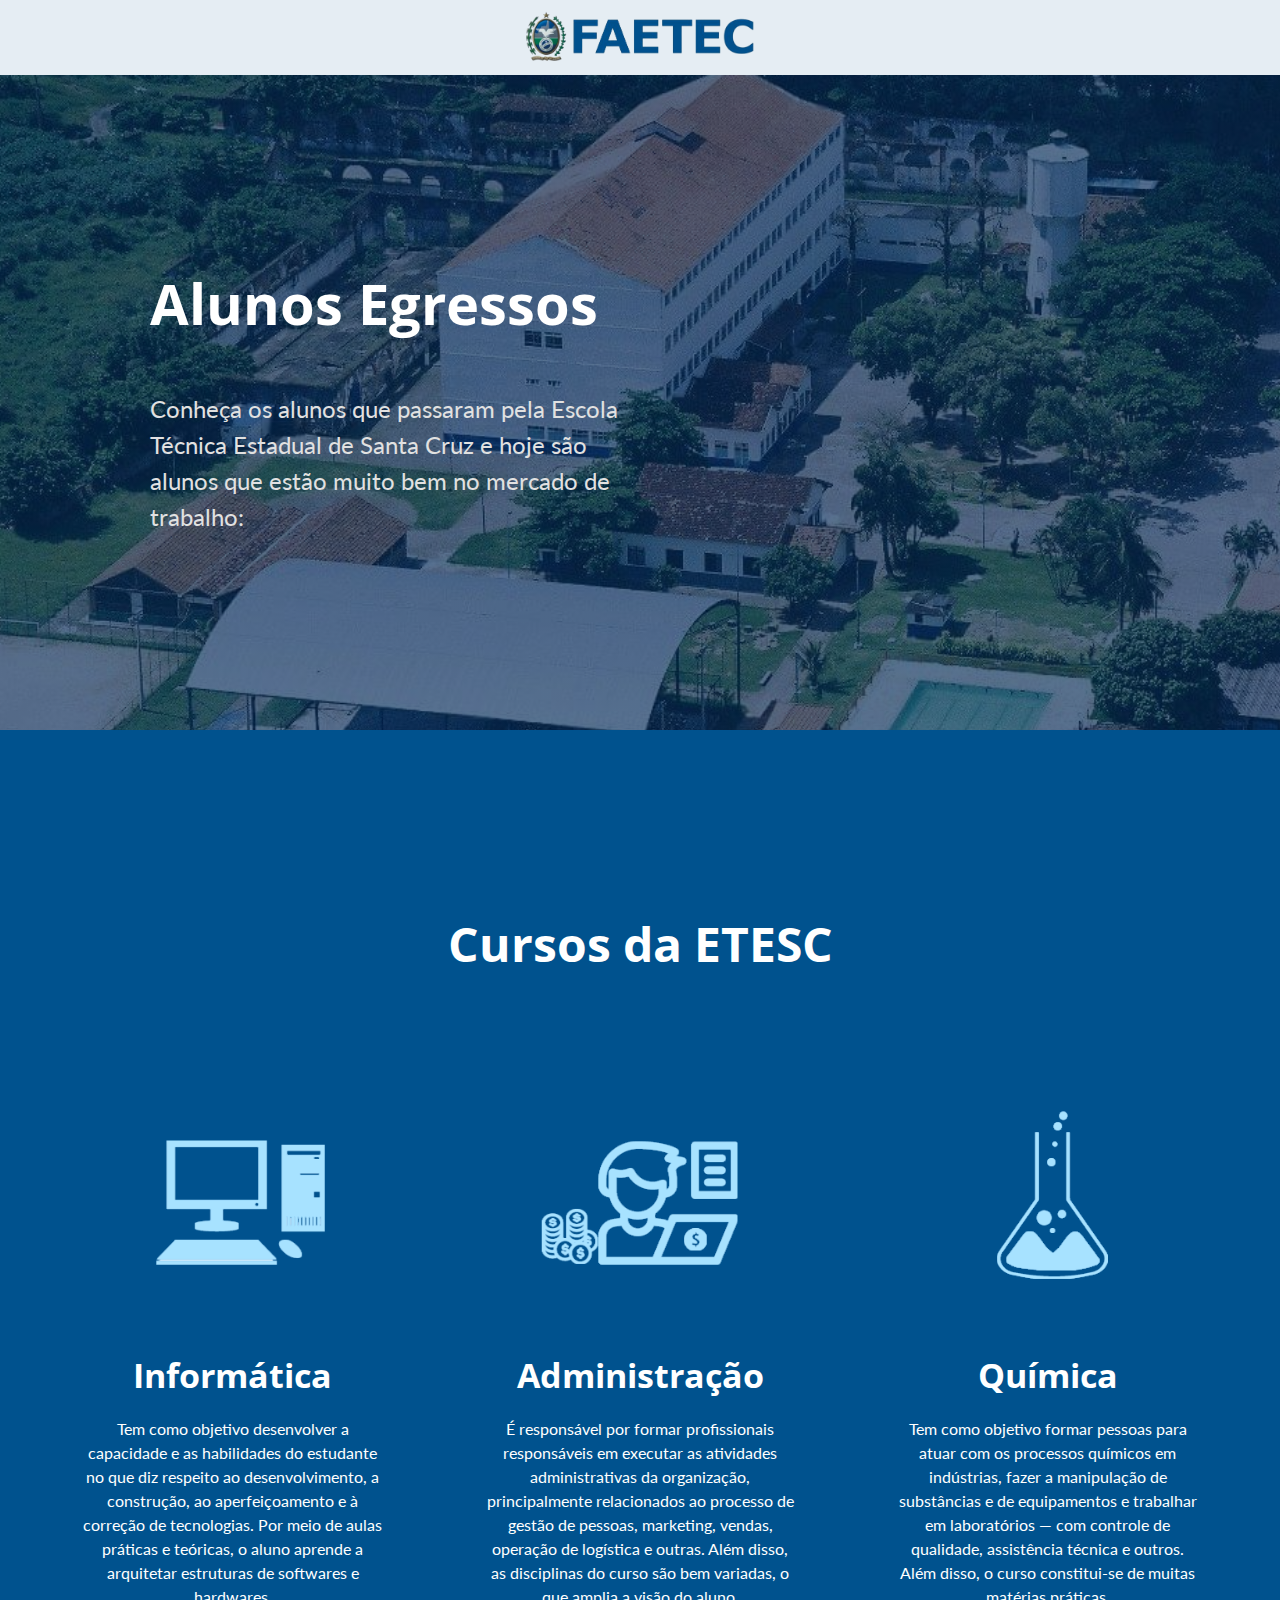
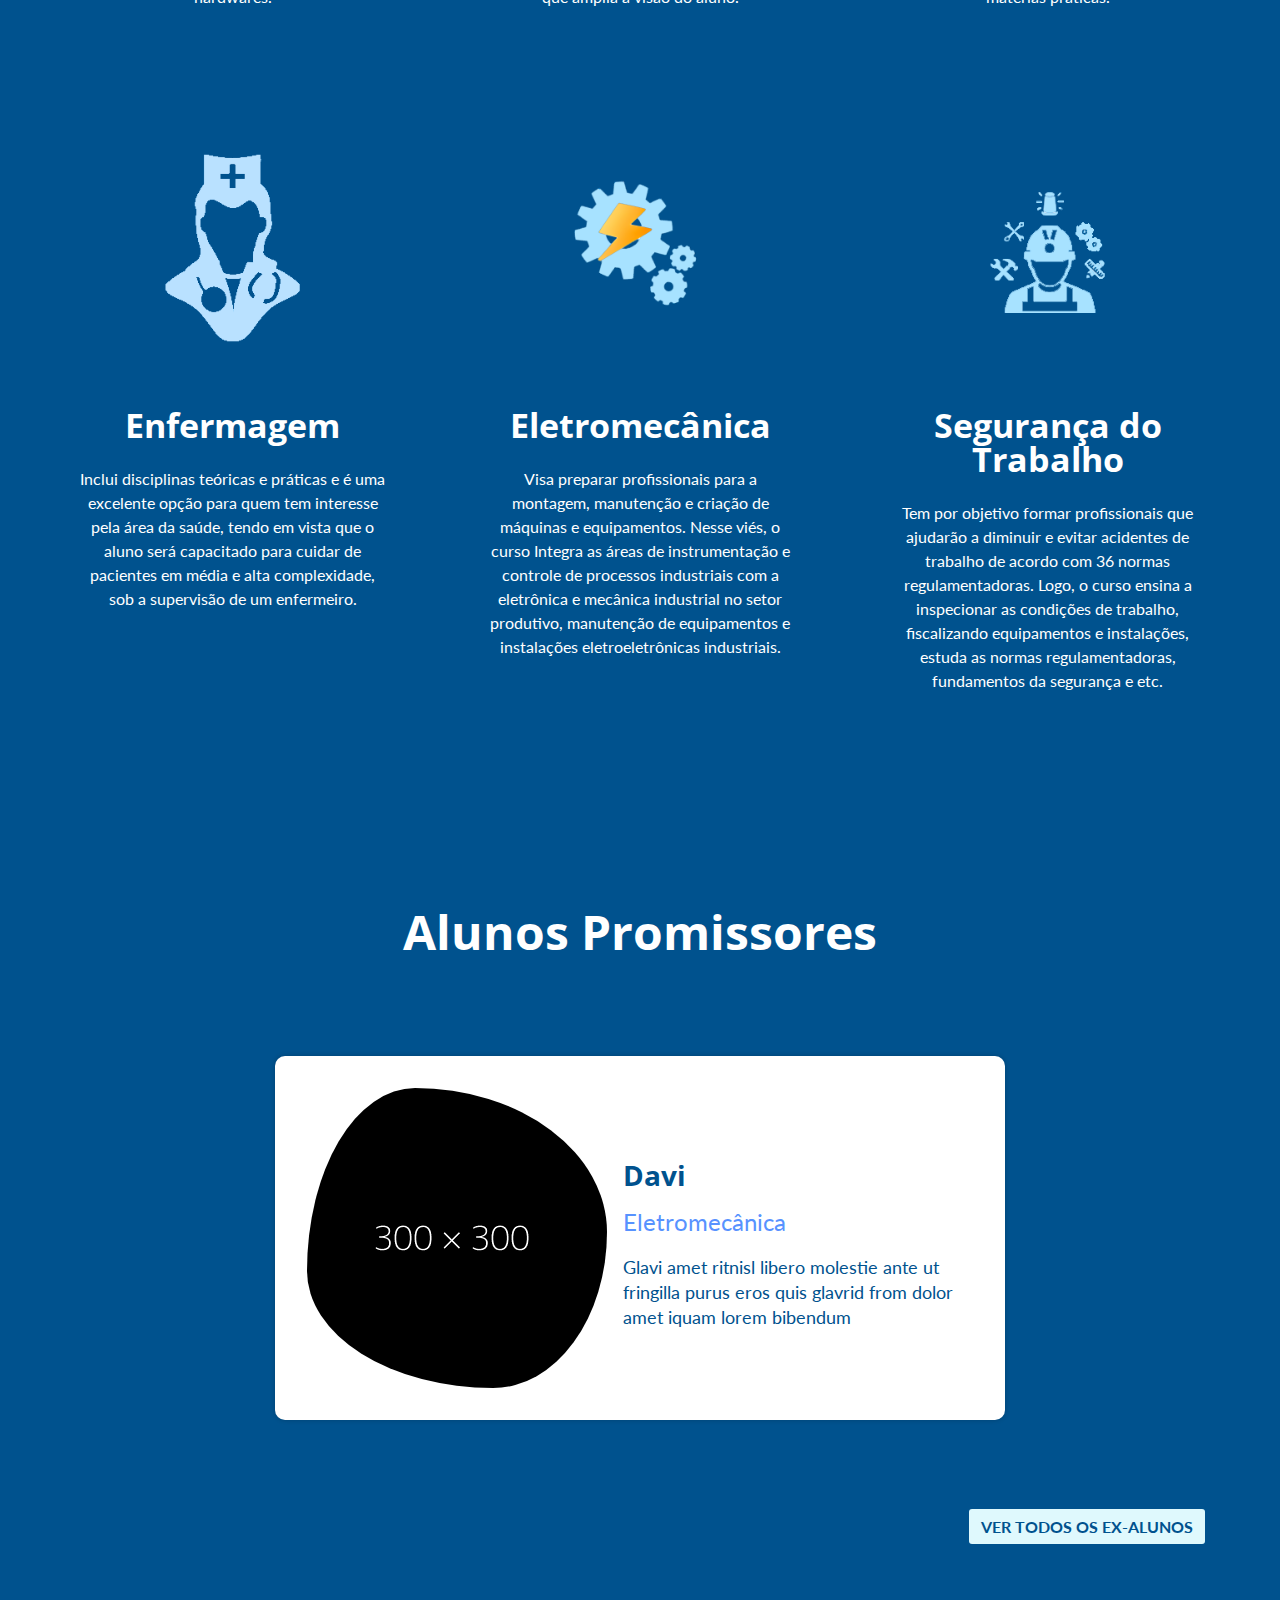
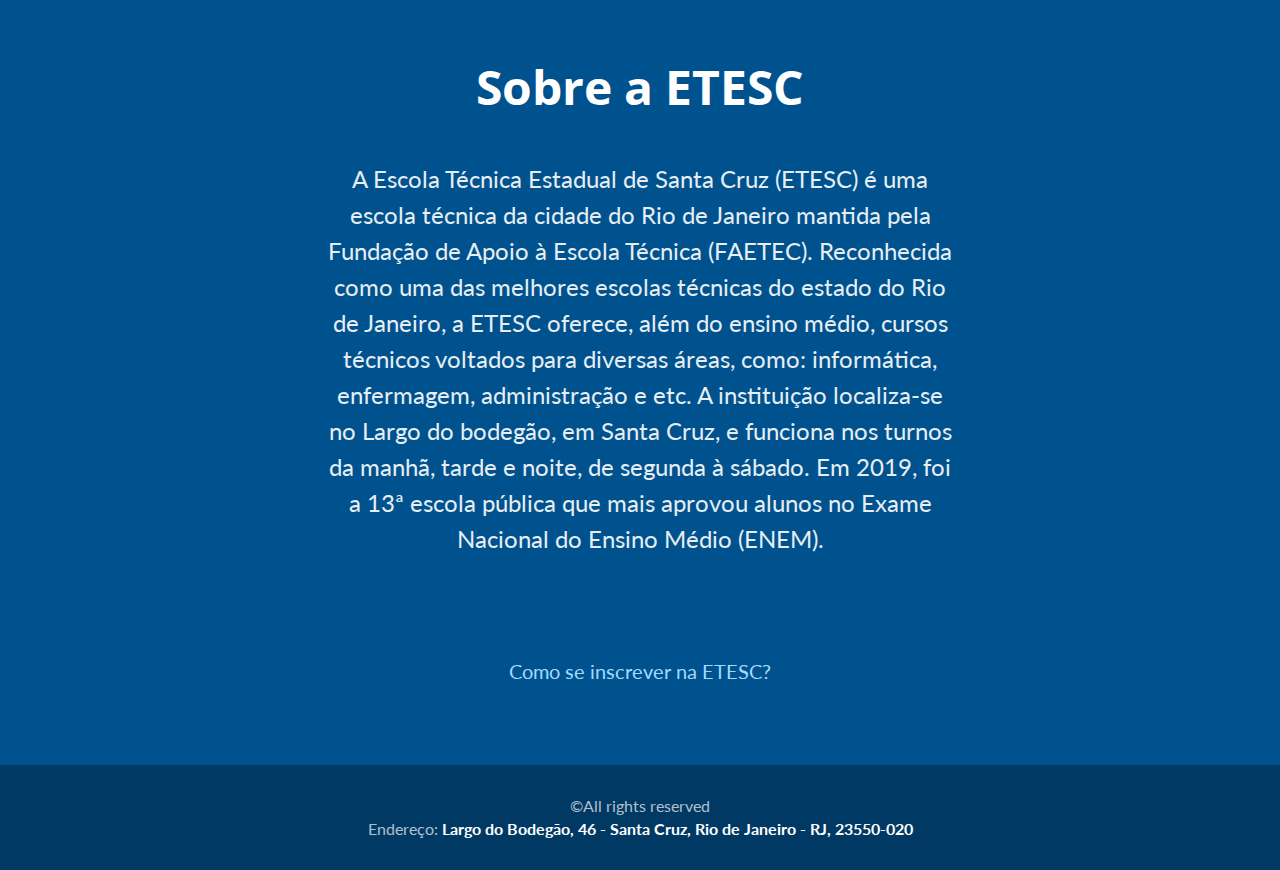
==== commit a6081c0c: "Mudança da paleta de cores e adição de novas logos" ====
--- a/index.html
+++ b/index.html
@@ -57,12 +57,10 @@
             <h3>Informática</h3>
             <p>
               Tem como objetivo desenvolver a capacidade e as habilidades do
-              estudante no que diz respeito ao desenvolvimento, ao
+              estudante no que diz respeito ao desenvolvimento, a construção, ao
               aperfeiçoamento e à correção de tecnologias. Por meio de aulas
               práticas e teóricas, o aluno aprende a arquitetar estruturas de
-              softwares e sistemas, além de estudar as mais variadas e modernas
-              linguagens da programação, seguindo sempre as normas técnicas
-              vigentes.
+              softwares e hardwares.
             </p>
           </div>
           <div class="card">
@@ -77,7 +75,8 @@
               É responsável por formar profissionais responsáveis em executar as
               atividades administrativas da organização, principalmente
               relacionados ao processo de gestão de pessoas, marketing, vendas,
-              operação de logística e outras.
+              operação de logística e outras. Além disso, as disciplinas do
+              curso são bem variadas, o que amplia a visão do aluno.
             </p>
           </div>
           <div class="card">
@@ -92,7 +91,8 @@
               Tem como objetivo formar pessoas para atuar com os processos
               químicos em indústrias, fazer a manipulação de substâncias e de
               equipamentos e trabalhar em laboratórios — com controle de
-              qualidade, assistência técnica e outros.
+              qualidade, assistência técnica e outros. Além disso, o curso
+              constitui-se de muitas matérias práticas.
             </p>
           </div>
           <div class="card">
@@ -104,12 +104,10 @@
             </div>
             <h3>Enfermagem</h3>
             <p>
-              É uma formação de nível médio que inclui disciplinas teóricas e
-              práticas, excelente opção para quem tem interesse pela área da
-              saúde e quer entrar mais rápido no mercado de trabalho. As aulas
-              práticas são realizadas em laboratórios, onde o estudante pode
-              treinar os procedimentos que terá que executar no estágio e depois
-              de formado, com a supervisão de profissionais experientes.
+              Inclui disciplinas teóricas e práticas e é uma excelente opção
+              para quem tem interesse pela área da saúde, tendo em vista que o
+              aluno será capacitado para cuidar de pacientes em média e alta
+              complexidade, sob a supervisão de um enfermeiro.
             </p>
           </div>
           <div class="card">
@@ -121,11 +119,11 @@
             </div>
             <h3>Eletromecânica</h3>
             <p>
-              Integra as áreas de instrumentação e controle de processos
-              industriais com a eletrônica e mecânica industrial no setor
-              produtivo, manutenção de equipamentos e instalações
-              eletroeletrônicas industriais, observando normas técnicas e de
-              segurança.
+              Visa preparar profissionais para a montagem, manutenção e criação
+              de máquinas e equipamentos. Nesse viés, o curso Integra as áreas
+              de instrumentação e controle de processos industriais com a
+              eletrônica e mecânica industrial no setor produtivo, manutenção de
+              equipamentos e instalações eletroeletrônicas industriais.
             </p>
           </div>
           <div class="card">
@@ -137,10 +135,11 @@
             </div>
             <h3>Segurança do Trabalho</h3>
             <p>
-              Ensina análise de ambientes laborais, prevenção de riscos e
-              atuação em casos de perigo como incêndios, quedas, mau
-              funcionamento de equipamentos e escape de gases tóxicos, entre
-              outras situações.
+              Tem por objetivo formar profissionais que ajudarão a diminuir e
+              evitar acidentes de trabalho de acordo com 36 normas
+              regulamentadoras. Logo, o curso ensina a inspecionar as condições
+              de trabalho, fiscalizando equipamentos e instalações, estuda as
+              normas regulamentadoras, fundamentos da segurança e etc.
             </p>
           </div>
         </div>
@@ -175,20 +174,36 @@
       <section class="descricao-section">
         <h2>Sobre a ETESC</h2>
         <p>
-          Lorem ipsum dolor sit amet consectetur adipisicing elit. Ipsam beatae
-          deleniti, quidem et culpa, consectetur corrupti perferendis sed
-          consequatur voluptatibus mollitia a animi repudiandae similique
-          suscipit eos, iusto aperiam necessitatibus.
+          A Escola Técnica Estadual de Santa Cruz (ETESC) é uma escola técnica
+          da cidade do Rio de Janeiro mantida pela Fundação de Apoio à Escola
+          Técnica (FAETEC). Reconhecida como uma das melhores escolas técnicas
+          do estado do Rio de Janeiro, a ETESC oferece, além do ensino médio,
+          cursos técnicos voltados para diversas áreas, como: informática,
+          enfermagem, administração e etc. A instituição localiza-se no Largo do
+          bodegão, em Santa Cruz, e funciona nos turnos da manhã, tarde e noite,
+          de segunda à sábado. Em 2019, foi a 13ª escola pública que mais
+          aprovou alunos no Exame Nacional do Ensino Médio (ENEM).
         </p>
 
         <div class="descricao-links">
-          <a href="#">Como se inscrever na ETESC?</a>
+          <a href="https://neteducacao.com.br/faetec-2023/" target="_blank"
+            >Como se inscrever na ETESC?</a
+          >
         </div>
       </section>
     </main>
 
     <footer class="footer">
-      <p>&copy;All rights reserved</p>
+      <ul>
+        <li>&copy;All rights reserved</li>
+        <li>
+          Endereço:
+          <span
+            >Largo do Bodegão, 46 - Santa Cruz, Rio de Janeiro - RJ,
+            23550-020</span
+          >
+        </li>
+      </ul>
     </footer>
   </body>
 </html>
--- a/css/global.css
+++ b/css/global.css
@@ -3,18 +3,22 @@
  =============*/
 
 :root {
-  --color-primary: #00ffff;
+  --color-primary: #DFF9FD;
   --color-secondary: #000dfb;
   --color-secondary-opacity: #000dfb5b;
   --color-light: #fff;
-  --color-dark: #121255;
-  --color-dark2: #3352eb;
+  --color-dark: #00528e;
+  --color-dark2: #5792ff;
+  --color-link: #a0dbff;
+
+/* b9e1ff */
 
   /* --body-bg-color:  */
-  --card-bg: #1b35ff;
-  --header-bg: #00c3fffc;
+  --card-bg: #fff;
+  --header-bg: #fff;
   --header-clr: #fff;
   --color-bg-light: #a0dbff;
+  --footer-bg: rgba(0, 0, 0, .3);
 
   --fw-400: 400;
   --fw-700: 700;
@@ -47,6 +51,10 @@
 
 p {
   margin-top: 0;
+}
+
+ul, ol {
+  list-style: none;
 }
 
 ::after,
@@ -106,7 +114,7 @@
 }
 
 .header-class a {
-  color: var(--color-dark2);
+  color: var(--color-dark);
   position: absolute;
   top: 80px;
   left: 0;
@@ -149,7 +157,7 @@
 .exalunos-card {
   text-align: center;
   background: var(--card-bg);
-  color: var(--color-light);
+  color: var(--color-dark);
   padding: 2rem;
   max-width: 800px;
   margin: 0 auto 1rem;
@@ -183,7 +191,7 @@
 }
 
 .curso-p {
-  color: var(--color-primary);
+  color: var(--color-dark2);
 }
 
 @media (min-width: 750px) {
@@ -204,8 +212,15 @@
  =============*/
 .footer {
   padding: 30px;
-  text-align: right;
-  background: #0d00ff4a;
+  text-align: center;
+  background: var(--footer-bg);
+}
+.footer li {
+  color: rgba(255, 255, 255, 0.7);
+}
+footer span {
+  color: rgba(255, 255, 255, 1);
+  font-weight: var(--fw-700);
 }
 
 /* Utilities */
@@ -229,10 +244,11 @@
   cursor: pointer;
   border: none;
   background: var(--color-primary);
-  color: var(--color-secondary);
+  color: var(--color-dark);
   padding: 0.5em 0.75em;
   text-decoration: none;
   text-transform: uppercase;
+  border-radius: 3px;
 
   font-weight: var(--fw-700);
 
--- a/css/index.css
+++ b/css/index.css
@@ -102,7 +102,7 @@
 }
 .descricao-section > p {
   font-size: 1.5em;
-  max-width: 40ch;
+  max-width: 45ch;
   margin: 0 auto;
   line-height: 1.5;
   color: var(--color-light);
@@ -119,7 +119,7 @@
 .descricao-links a {
   font-size: 20px;
   text-decoration: none;
-  color: rgb(81, 132, 226);
+  color: var(--color-link);
   transition: 300ms ease;
 }
 .descricao-links a:hover {
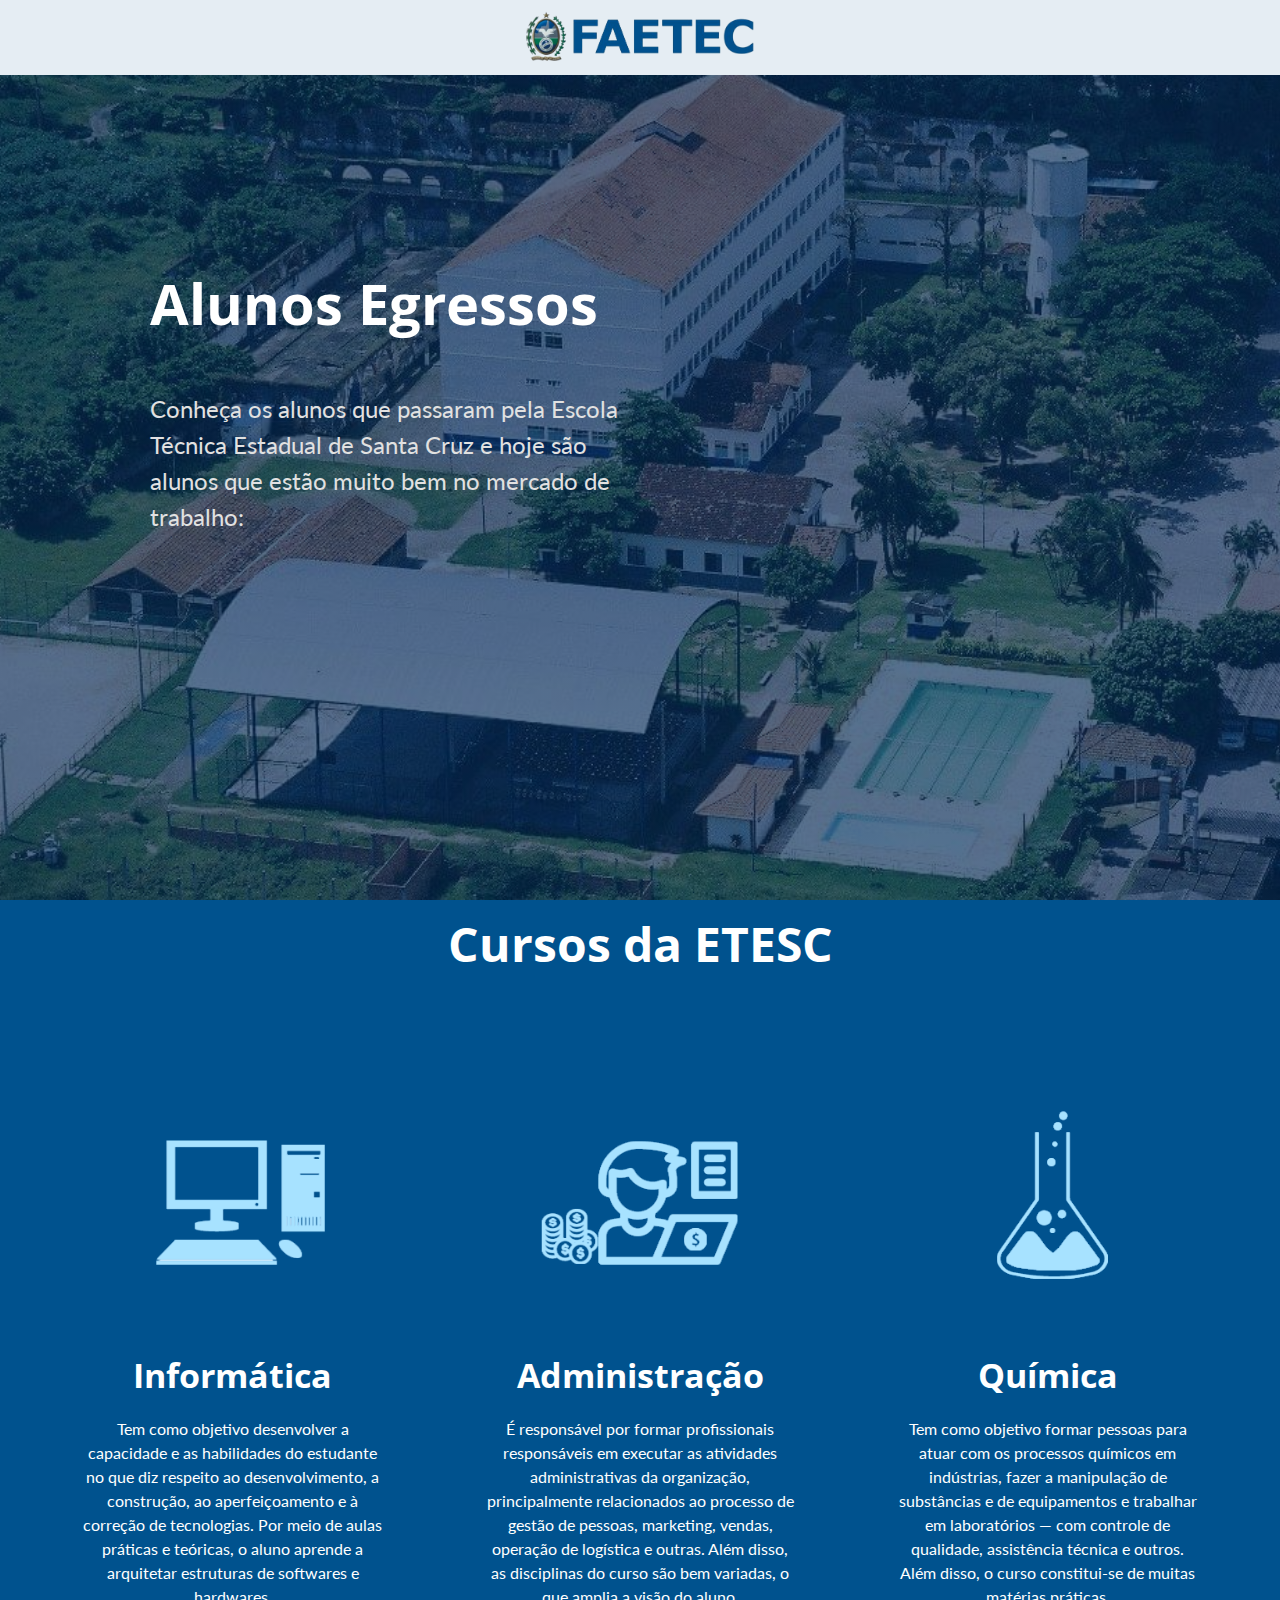
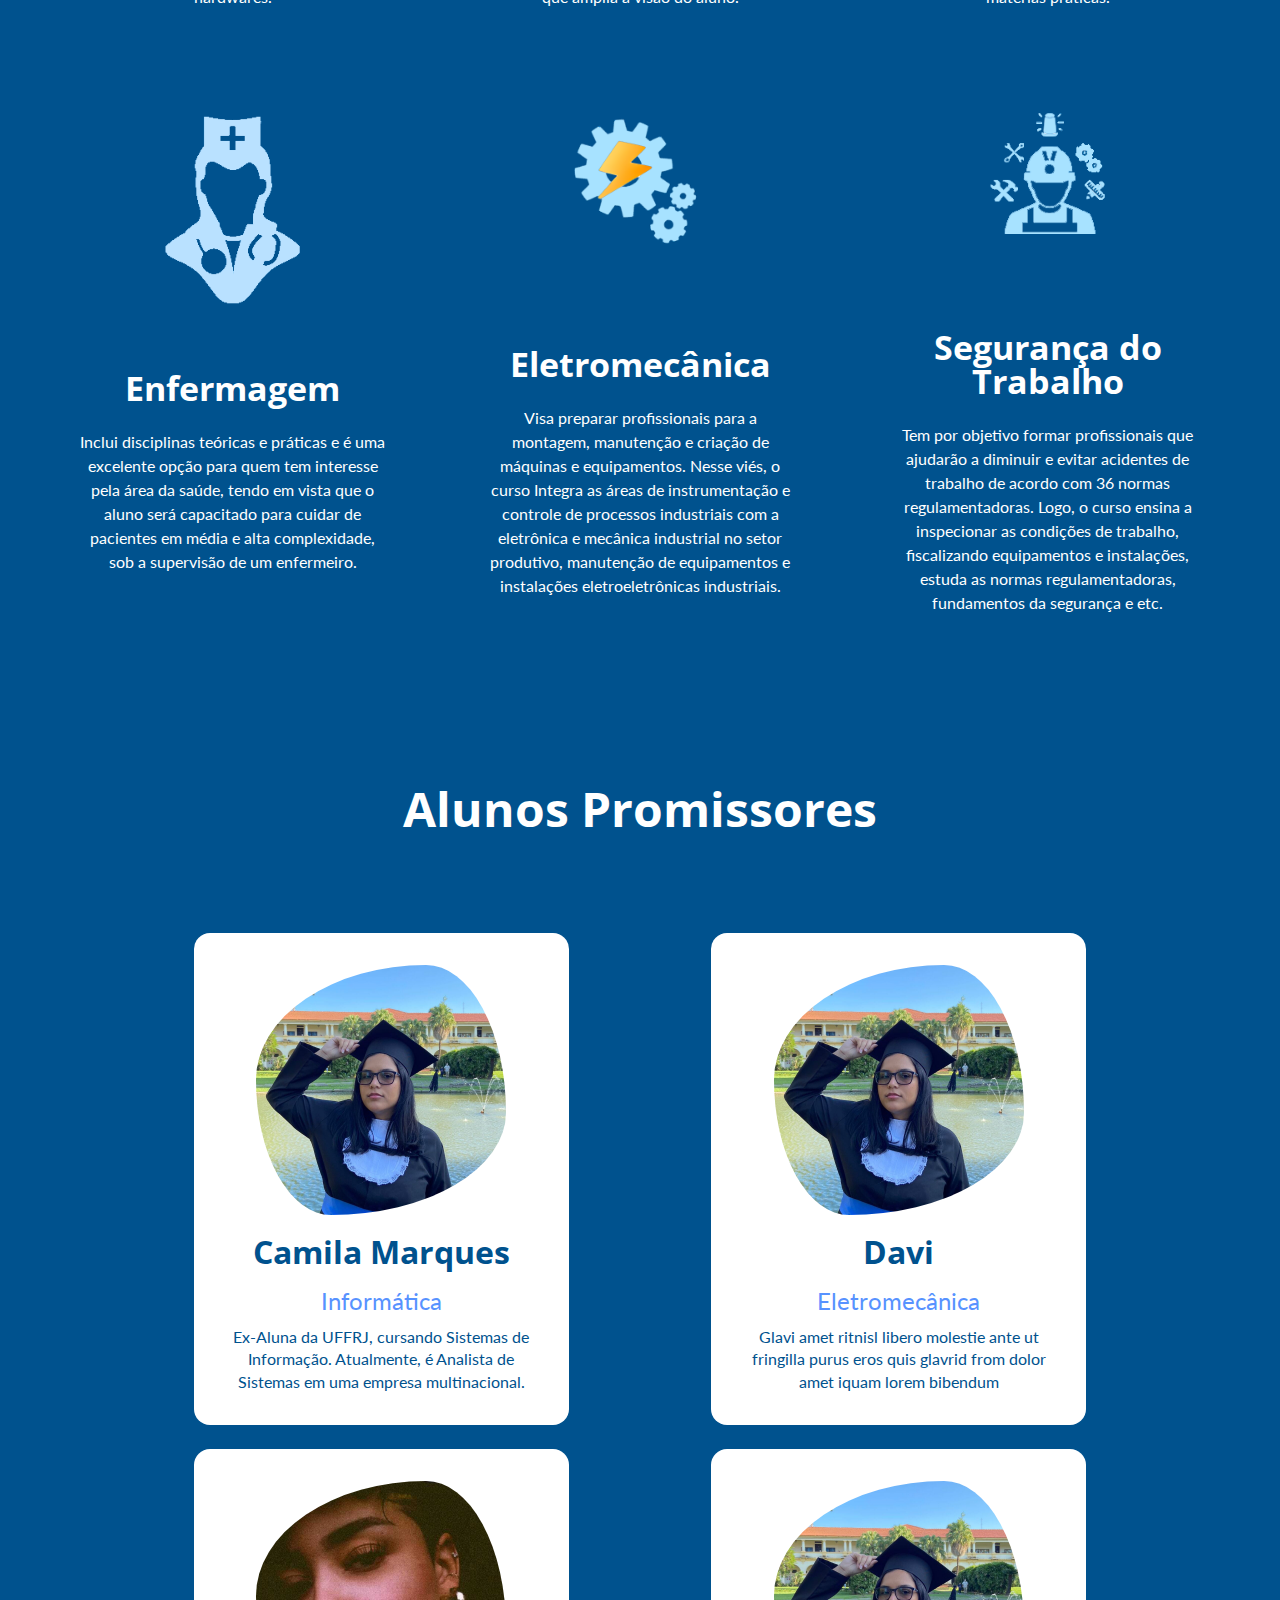
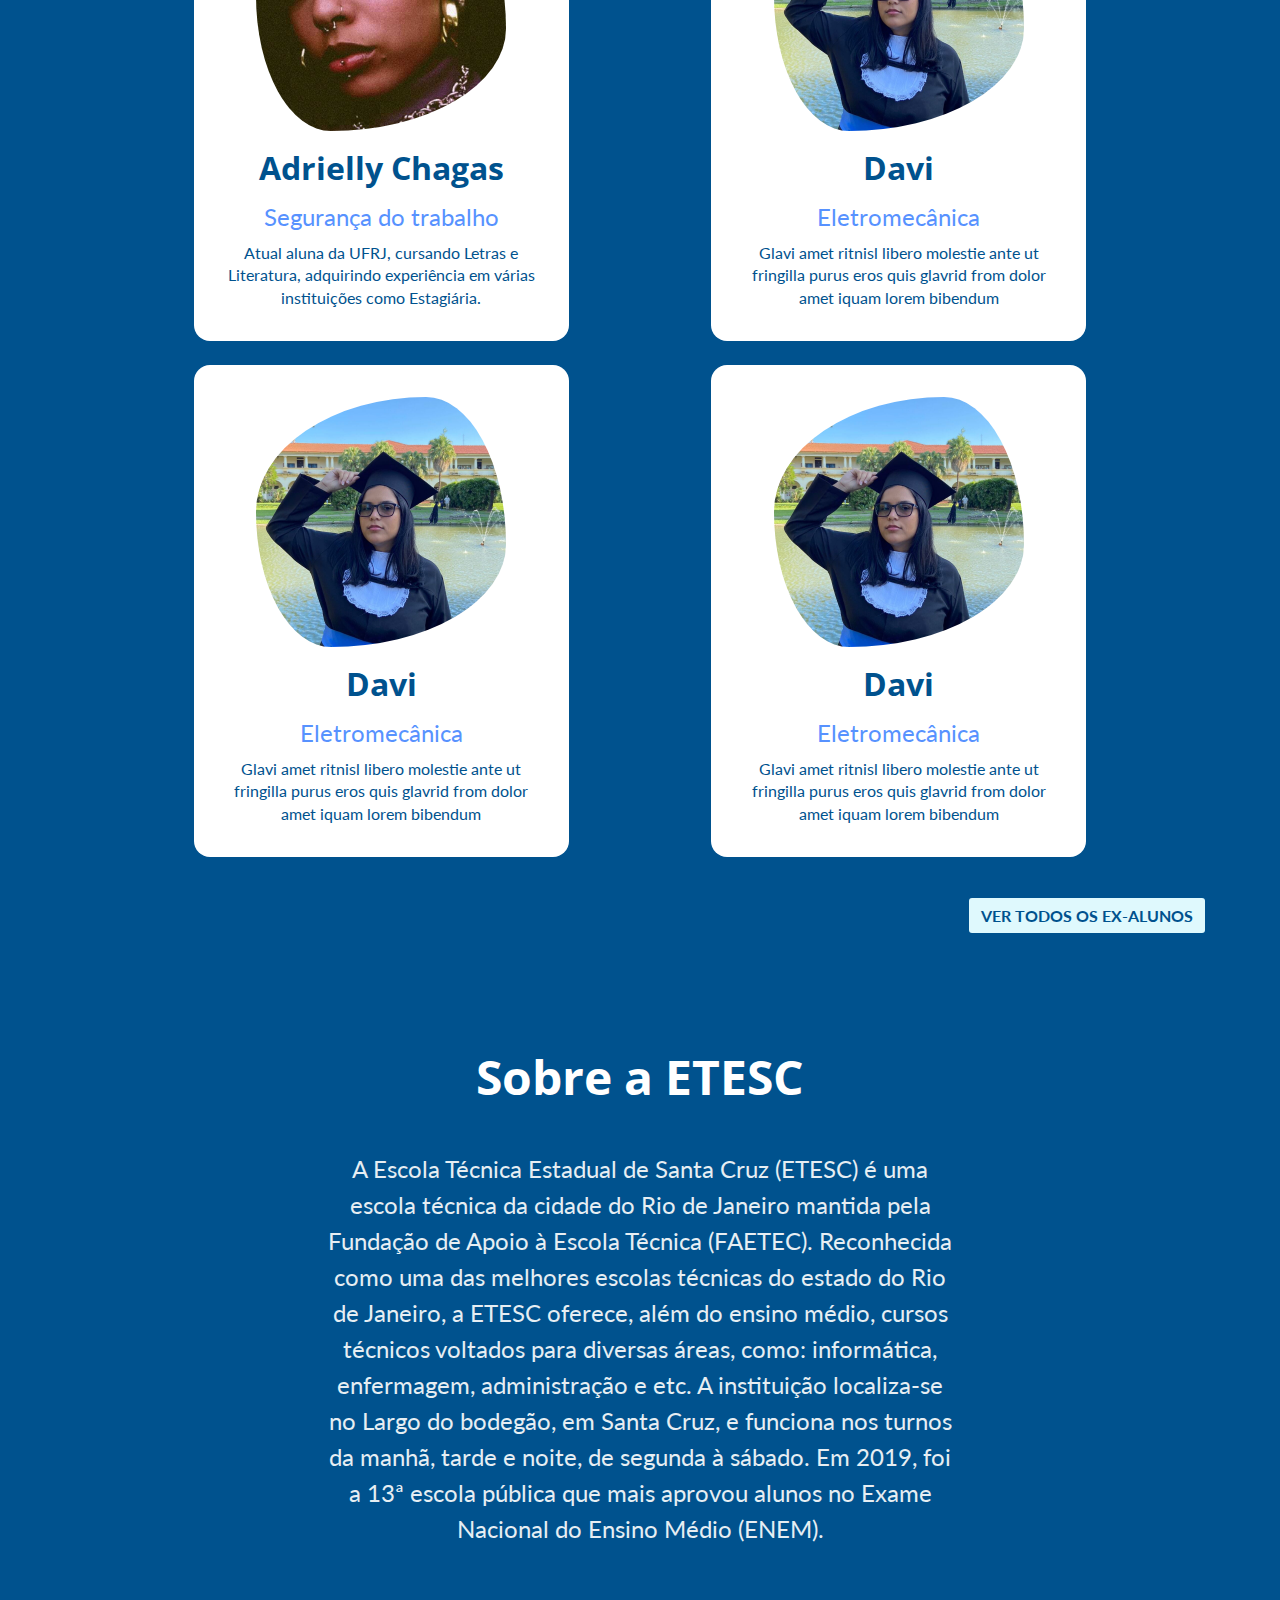
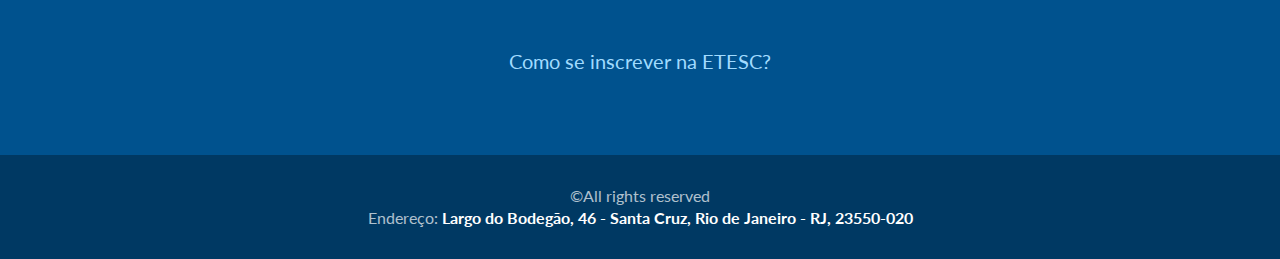
==== commit a5f474cc: "Adição de 3 ex-alunos." ====
--- a/index.html
+++ b/index.html
@@ -148,21 +148,100 @@
       <section class="ex-alunos-section">
         <h2>Alunos Promissores</h2>
 
-        <div class="exalunos-grid">
-          <div class="exalunos-card">
-            <div>
-              <div class="img-div"></div>
-            </div>
-            <div class="exalunos-descricao">
-              <h2>Davi</h2>
-              <p class="curso-p">Eletromecânica</p>
-              <p>
-                Glavi amet ritnisl libero molestie ante ut fringilla purus eros
-                quis glavrid from dolor amet iquam lorem bibendum
-              </p>
-            </div>
-          </div>
-        </div>
+        <div class="flex-container">
+          <div class="exalunos-home-card">
+            <div class="home-img-div">
+              <img src="img/home-page-exalunos/camilaInfo.jpeg" alt="" />
+            </div>
+            <div class="exalunos--home-descricao">
+              <h2>Camila Marques</h2>
+              <p class="curso-p">Informática</p>
+              <p>
+                Ex-Aluna da UFFRJ, cursando Sistemas de Informação. Atualmente,
+                é Analista de Sistemas em uma empresa multinacional.
+              </p>
+            </div>
+          </div>
+
+          <div class="exalunos-home-card">
+            <div class="home-img-div">
+              <img src="img/home-page-exalunos/camilaInfo.jpeg" alt="" />
+            </div>
+            <div class="exalunos--home-descricao">
+              <h2>Davi</h2>
+              <p class="curso-p">Eletromecânica</p>
+              <p>
+                Glavi amet ritnisl libero molestie ante ut fringilla purus eros
+                quis glavrid from dolor amet iquam lorem bibendum
+              </p>
+            </div>
+          </div>
+
+          <div class="exalunos-home-card">
+            <div class="home-img-div">
+              <img src="img/home-page-exalunos/adriellyST.jpeg" alt="" />
+            </div>
+            <div class="exalunos--home-descricao">
+              <h2>Adrielly Chagas</h2>
+              <p class="curso-p">Segurança do trabalho</p>
+              <p>
+                Atual aluna da UFRJ, cursando Letras e Literatura, adquirindo
+                experiência em várias instituições como Estagiária.
+              </p>
+            </div>
+          </div>
+
+          <div class="exalunos-home-card">
+            <div class="home-img-div">
+              <img src="img/home-page-exalunos/camilaInfo.jpeg" alt="" />
+            </div>
+            <div class="exalunos--home-descricao">
+              <h2>Davi</h2>
+              <p class="curso-p">Eletromecânica</p>
+              <p>
+                Glavi amet ritnisl libero molestie ante ut fringilla purus eros
+                quis glavrid from dolor amet iquam lorem bibendum
+              </p>
+            </div>
+          </div>
+
+          <div class="exalunos-home-card">
+            <div class="home-img-div">
+              <img src="img/home-page-exalunos/camilaInfo.jpeg" alt="" />
+            </div>
+            <div class="exalunos--home-descricao">
+              <h2>Davi</h2>
+              <p class="curso-p">Eletromecânica</p>
+              <p>
+                Glavi amet ritnisl libero molestie ante ut fringilla purus eros
+                quis glavrid from dolor amet iquam lorem bibendum
+              </p>
+            </div>
+          </div>
+
+          <div class="exalunos-home-card">
+            <div class="home-img-div">
+              <img src="img/home-page-exalunos/camilaInfo.jpeg" alt="" />
+            </div>
+            <div class="exalunos--home-descricao">
+              <h2>Davi</h2>
+              <p class="curso-p">Eletromecânica</p>
+              <p>
+                Glavi amet ritnisl libero molestie ante ut fringilla purus eros
+                quis glavrid from dolor amet iquam lorem bibendum
+              </p>
+            </div>
+          </div>
+        </div>
+
+        <!-- <div class="grid exalunos-grid">
+          <div>
+            <div class="img-div"></div>
+          </div>
+          <div class="exalunos-grid-item">
+
+          </div>
+        </div> -->
 
         <div class="exalunos-link-div">
           <a href="egressos-da-etesc.html" class="btn"
--- a/css/global.css
+++ b/css/global.css
@@ -3,7 +3,7 @@
  =============*/
 
 :root {
-  --color-primary: #DFF9FD;
+  --color-primary: #dff9fd;
   --color-secondary: #000dfb;
   --color-secondary-opacity: #000dfb5b;
   --color-light: #fff;
@@ -11,14 +11,14 @@
   --color-dark2: #5792ff;
   --color-link: #a0dbff;
 
-/* b9e1ff */
+  /* b9e1ff */
 
   /* --body-bg-color:  */
   --card-bg: #fff;
   --header-bg: #fff;
   --header-clr: #fff;
   --color-bg-light: #a0dbff;
-  --footer-bg: rgba(0, 0, 0, .3);
+  --footer-bg: rgba(0, 0, 0, 0.3);
 
   --fw-400: 400;
   --fw-700: 700;
@@ -53,8 +53,13 @@
   margin-top: 0;
 }
 
-ul, ol {
+ul,
+ol {
   list-style: none;
+}
+
+abbr {
+  color: var(--color-dark2);
 }
 
 ::after,
@@ -136,19 +141,13 @@
 /* ===========
  Egressos imgs
  =============*/
-.img-div {
-  max-width: 300px;
-  /* min-height: 300px; */
+.img-div img {
+  max-width: 250px;
+  height: 250px;
   aspect-ratio: 1 / 1;
-  border-radius: 36% 64% 38% 62% / 61% 48% 52% 39%;
-  background-image: url("../img/fff.png");
-  background-position: center;
+  border-radius: 50%;
 
   transition: border-radius 300ms ease;
-}
-
-.img-div:hover {
-  border-radius: 63% 37% 64% 36% / 31% 57% 43% 69%;
 }
 
 /* ===========
--- a/css/index.css
+++ b/css/index.css
@@ -10,7 +10,7 @@
 }
 .home-section-bg {
   width: 100%;
-  height: 655px;
+  min-height: calc(100vh - 75px);
   /* background: #444; */
 
   background: linear-gradient(#002855a7, #002855a7),
@@ -70,7 +70,63 @@
   font-size: clamp(2.5em, 5vw, 3em);
 }
 
+.home-img-div {
+  width: 250px;
+  max-width: 250px;
+}
+.home-img-div img {
+  height: 250px;
+  width: 250px;
+  max-width: 250px;
+  border-radius: 68% 32% 70% 30% / 46% 59% 41% 54%;
+
+  transition: border-radius 300ms ease;
+}
+
+.home-img-div img:hover {
+  border-radius: 64% 36% 69% 31% / 30% 67% 33% 70%;
+}
+
+.flex-container {
+  display: flex;
+  justify-content: space-evenly;
+  align-items: center;
+
+  gap: 1.5rem;
+  /* grid-template-columns: repeat(auto-fit, minmax(1r)) */
+
+  flex-wrap: wrap;
+}
+
+.exalunos-home-card {
+  padding: 2rem;
+  max-width: 375px;
+  border-radius: 1rem;
+  color: var(--color-dark);
+  background: var(--card-bg);
+
+  display: flex;
+  flex-direction: column;
+
+  align-items: center;
+  justify-content: center;
+  text-align: center;
+
+  gap: 1rem;
+}
+
+.exalunos-home-card h2 {
+  font-size: 2rem;
+  margin-bottom: 1rem;
+}
+
+.exalunos-home-card .curso-p {
+  font-size: 1.5rem;
+  margin-bottom: 0.5rem;
+}
+
 .exalunos-link-div {
+  margin-top: 3rem;
   text-align: right;
 }
 .exalunos-grid {
@@ -164,7 +220,7 @@
   padding: 20px;
   /* background: rgba(17, 17, 17, 0.103); */
   width: 350px;
-  min-height: 650px;
+  /* min-height: 650px; */
 
   /*align-items: stretch;*/
 
@@ -187,6 +243,10 @@
 .card p {
   line-height: 1.5;
   color: var(--color-light);
+}
+
+.cursos-card-img {
+  /* margin-bottom: 2rem; */
 }
 
 /* ===========
